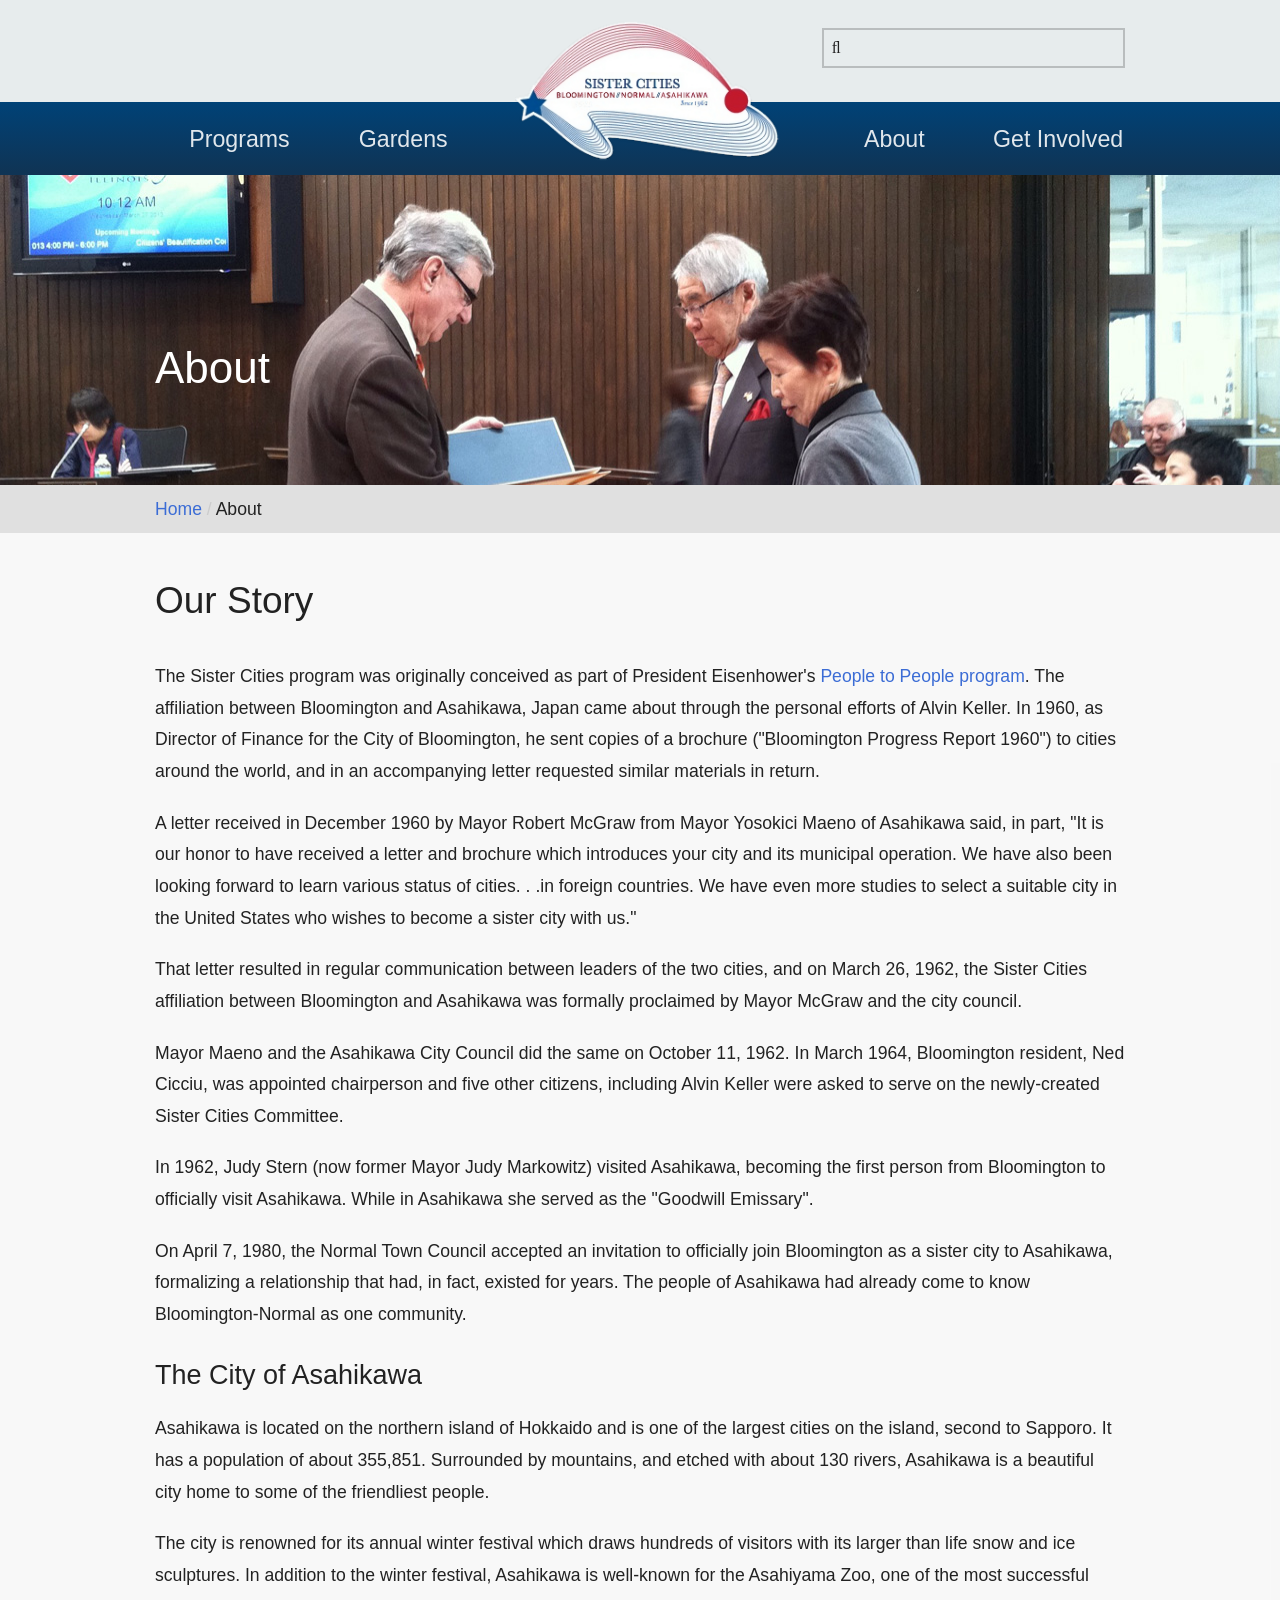
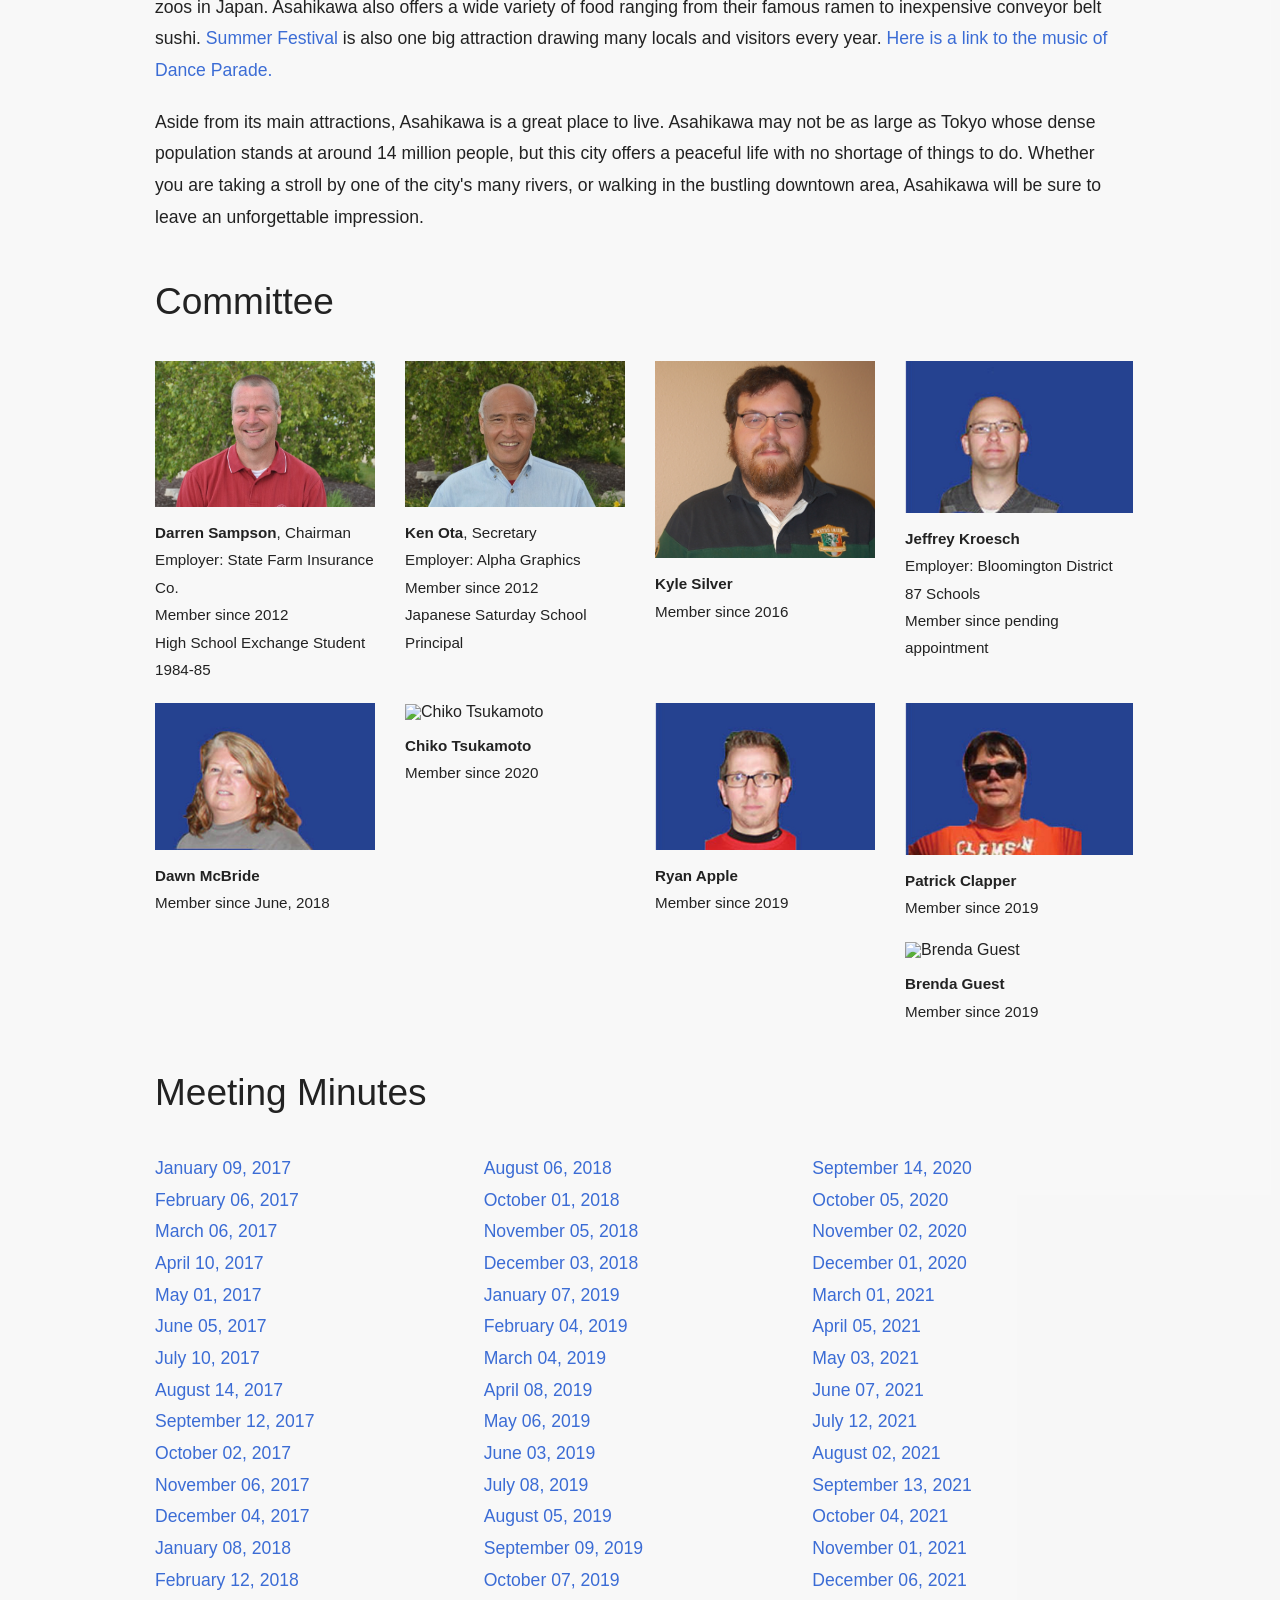
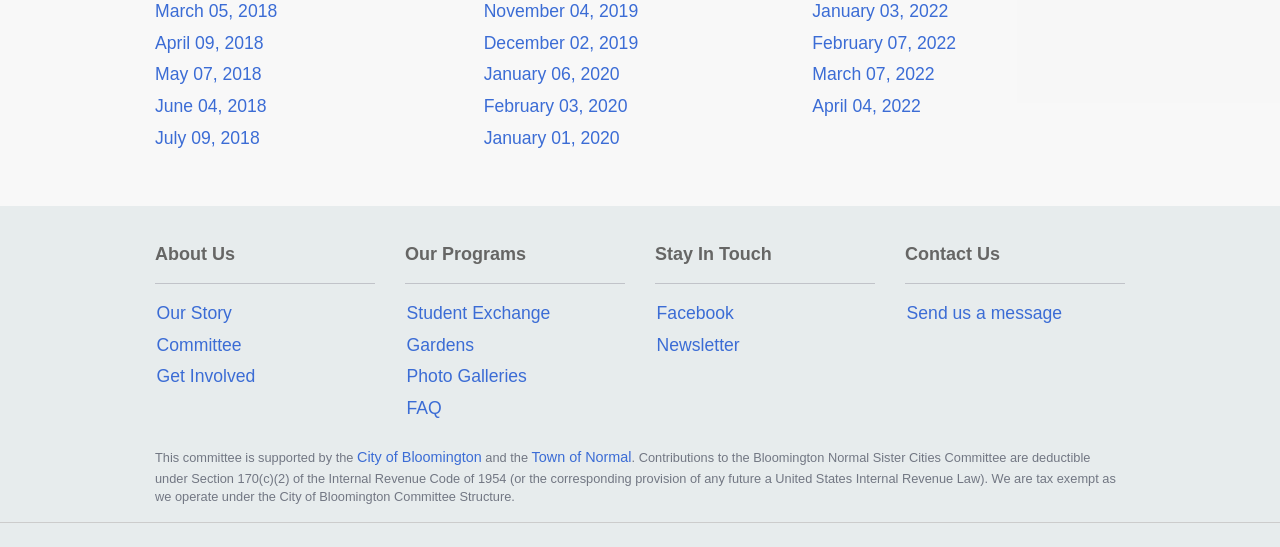
==== about.html @ 03bcf0a1 "Add files via upload" ====
<!doctype html>
<html class="no-js" lang="en">
  <head>
    <title>About | Bloomington-Normal Sister Cities</title>
    <meta charset="utf-8" />
    <meta name="viewport" content="width=device-width, initial-scale=1.0" />
    <link rel="stylesheet" href="foundation.css" />
    <script src="js/vendor/modernizr.js"></script>
    <link href="netdna.bootstrapcdn.com/font-awesome/4.1.0/css/font-awesome.min.css" rel="stylesheet">
    <link href="overrides.css" rel="stylesheet">
    <link href="lightbox.css" rel="stylesheet" />


    <link rel="shortcut icon" type="image/ico" href="/img/favicon.ico"/>

    <!-- HTML5 Shim and Respond.js IE8 support of HTML5 elements and media queries -->
    <!-- WARNING: Respond.js doesn't work if you view the page via file:// -->
    <!--[if lt IE 9]>
      <script src="https://oss.maxcdn.com/libs/html5shiv/3.7.0/html5shiv.js"></script>
      <script src="https://oss.maxcdn.com/libs/respond.js/1.4.2/respond.min.js"></script>
    <![endif]-->
      </head>
  <body>
	<header>
		<section>
			<div class="row">
				<div class="hide-for-small medium-4 columns">
					<p><a href="http://www.facebook.com/bnsistercities" target="_blank"><i class="fa fa-facebook-square"></i></a></p>
				</div>
				<div class="small-12 medium-4 medium-offset-4 columns">
					<form id="form1_search" class="search-large" action="/search" method="get">  
					<input id="form1_q" name="q" type="search" />
					</form>	    	</div>
			</div>
		</section>
		<a href="homepage.html" class="small-logo"><img src="img/logo-ie.png" alt="Bloomington-Normal Sister Cities Logo, links to homepage."></a>
	
			<nav>
			 <a onclick="toggle('nav-collapsed')" class="nav-toggler">Menu</a>
	
			<div class="row" id="nav-collapsed">
			<ul>
						 <li>
						 <div class="small-12 medium-2 columns">	
						<a href="programs.html">Programs</a>
						</div>
						</li>
	
						<li>
							<div class="small-12 medium-2 columns">
							<a href="gardens.html">Gardens</a>
	
							</div>
						</li>
	
				
				<li>
					<div class="hide-for-small medium-4 columns">
					<a href="homepage.html"><img src="img/logo-ie.png"/></a>
					</div>
				</li>
	
				<li>
					<div class="small-12 medium-2 columns">
						<a href="about.html">About</a>
					</div>
				</li>
	
				<li>
					<div class="small-12 medium-2 columns">
						<a href="getinvolved.html">Get Involved</a>
					</div>
				</li>
				</ul>
			</div>
			</nav>
		</header>



<section class="full-width" style="


background: url(img/about-banner.jpg);
	background-size: cover;-webkit-background-size: cover;-moz-background-size: cover;-o-background-size: cover;

">
	<div class="row">
		
		<div class="small-12 columns">
			<h1 style="color: #fff;">About</h1>

		</div>
	</div>
</section><aside class="bread">
	<div class="row">
		<div class="small-12 columns">
			<p><a href="/">Home</a> <span>/</span> About</p>
		</div>
	</div>
</aside>

<div class="row">
<div class="small-12 columns">
<h2>Our Story</h2>
</div>
</div>
<div class="row">
<div class="small-12 columns">
<p>The Sister Cities program was originally conceived as part of President Eisenhower's <a href="https://www.eisenhowerlibrary.gov/research/online-documents/people-people-program">People to People program</a>. The affiliation between Bloomington and Asahikawa, Japan came about through the personal efforts of Alvin Keller. In 1960, as Director of Finance for the City of Bloomington, he sent copies of a brochure ("Bloomington Progress Report 1960") to cities around the world, and in an accompanying letter requested similar materials in return.</p><p>A letter received in December 1960 by Mayor Robert McGraw from Mayor Yosokici Maeno of Asahikawa said, in part, "It is our honor to have received a letter and brochure which introduces your city and its municipal operation. We have also been looking forward to learn various status of cities. . .in foreign countries. We have even more studies to select a suitable city in the United States who wishes to become a sister city with us."</p><p>That letter resulted in regular communication between leaders of the two cities, and on March 26, 1962, the Sister Cities affiliation between Bloomington and Asahikawa was formally proclaimed by Mayor McGraw and the city council.</p><p>Mayor Maeno and the Asahikawa City Council did the same on October 11, 1962. In March 1964, Bloomington resident, Ned Cicciu, was appointed chairperson and five other citizens, including Alvin Keller were asked to serve on the newly-created Sister Cities Committee.</p><p>In 1962, Judy Stern (now former Mayor Judy Markowitz) visited Asahikawa, becoming the first person from Bloomington to officially visit Asahikawa. While in Asahikawa she served as the "Goodwill Emissary".</p><p>On April 7, 1980, the Normal Town Council accepted an invitation to officially join Bloomington as a sister city to Asahikawa, formalizing a relationship that had, in fact, existed for years. The people of Asahikawa had already come to know Bloomington-Normal as one community.</p>	
<h3>The City of Asahikawa</h3>
<p>Asahikawa is located on the northern island of Hokkaido and is one of the largest cities on the island, second to Sapporo. It has a population of about 355,851. Surrounded by mountains, and etched with about 130 rivers, Asahikawa is a beautiful city home to some of the friendliest people.</p><p>The city is renowned for its annual winter festival which draws hundreds of visitors with its larger than life snow and ice sculptures. In addition to the winter festival, Asahikawa is well-known for the Asahiyama Zoo, one of the most successful zoos in Japan. Asahikawa also offers a wide variety of food ranging from their famous ramen to inexpensive conveyor belt sushi. <a href="pdfs/asahikawa-summer-fest.mp4">Summer Festival</a> is also one big attraction drawing many locals and visitors every year. <a href="pdfs/asahikawa-onndo2.wma">Here is a link to the music of Dance Parade.</a></p><p>Aside from its main attractions, Asahikawa is a great place to live. Asahikawa may not be as large as Tokyo whose dense population stands at around 14 million people, but this city offers a peaceful life with no shortage of things to do. Whether you are taking a stroll by one of the city's many rivers, or walking in the bustling downtown area, Asahikawa will be sure to leave an unforgettable impression.</p></div>
</div>

<div class="row">
<div class="small-12 columns">
	<h2 id="committee">Committee</h2>
</div>
</div>
<div class="row">

	
	<div class="small-12 medium-3 columns">
	<img src="img/darrensampson.jpeg" alt="Darren Sampson">
	<p class="buffer"><b>Darren Sampson</b>, Chairman
	<br>Employer: State Farm Insurance Co.
	<br>Member since 2012
	<br>High School Exchange Student 1984-85</p>
	</div>
	
	
	<div class="small-12 medium-3 columns">
	<img src="img/kenota.jpeg" alt="Ken Ota">
	<p class="buffer"><b>Ken Ota</b>, Secretary
	<br>Employer: Alpha Graphics
	<br>Member since 2012
	<br>Japanese Saturday School Principal</p>
	</div>
	
	
	<div class="small-12 medium-3 columns">
	<img src="img/dsc0660-1.jpg" alt="Kyle Silver">
	<p class="buffer"><b>Kyle Silver</b>
	
	<br>Member since 2016
	</p>
	</div>
	
	
		<div class="row">
	
	<div class="small-12 medium-3 columns">
	<img src="img/jeff.jpg" alt="Jeffrey Kroesch">
	<p class="buffer"><b>Jeffrey Kroesch</b>
	<br>Employer: Bloomington District 87 Schools
	<br>Member since pending appointment
	</p>
	</div>
	
		</div>
	
	
	<div class="small-12 medium-3 columns">
	<img src="img/dawn.jpg" alt="Dawn McBride">
	<p class="buffer"><b>Dawn McBride</b>
	
	<br>Member since June, 2018
	</p>
	</div>
	
	
	<div class="small-12 medium-3 columns">
	<img src="" alt="Chiko Tsukamoto">
	<p class="buffer"><b>Chiko Tsukamoto</b>
	
	<br>Member since 2020
	</p>
	</div>
	
	
	<div class="small-12 medium-3 columns">
	<img src="img/david.jpg" alt="Ryan Apple">
	<p class="buffer"><b>Ryan Apple</b>
	
	<br>Member since 2019
	</p>
	</div>
	
	
		<div class="row">
	
	<div class="small-12 medium-3 columns">
	<img src="img/patrick.jpg" alt="Patrick Clapper">
	<p class="buffer"><b>Patrick Clapper</b>
	
	<br>Member since 2019
	</p>
	</div>
	
		</div>
	
	
	<div class="small-12 medium-3 columns end">
	<img src="" alt="Brenda Guest">
	<p class="buffer"><b>Brenda Guest</b>
	
	<br>Member since 2019
	</p>
	</div>
	</div>
 
<div class="row">
<div class="small-12 columns">
	<h2>Meeting Minutes</h2>
</div>
</div>
<div class="row">
	<div class="small-12 columns">
	<ul class="list-none list-columns" style="columns:3; -moz-columns:3; -webkit-columns:3;">
<li><a href="pdfs/minutes-2017-01-09.pdf">January 09, 2017</a></li><li><a href="pdfs/minutes-2017-02-06.pdf">February 06, 2017</a></li><li><a href="pdfs/minutes-2017-03-06.pdf">March 06, 2017</a></li><li><a href="pdfs/minutes-2017-04-10.pdf">April 10, 2017</a></li><li><a href="pdfs/minutes-2017-05-01.pdf">May 01, 2017</a></li><li><a href="pdfs/minutes-2017-06-05.pdf">June 05, 2017</a></li><li><a href="pdfs/minutes-2017-07-10.pdf">July 10, 2017</a></li><li><a href="pdfs/minutes-2017-08-14.pdf">August 14, 2017</a></li><li><a href="pdfs/minutes-2017-09-12.pdf">September 12, 2017</a></li><li><a href="pdfs/minutes-2017-10-02.pdf">October 02, 2017</a></li><li><a href="pdfs/minutes-2017-11-06.pdf">November 06, 2017</a></li><li><a href="pdfs/minutes-2017-12-04.pdf">December 04, 2017</a></li><li><a href="pdfs/minutes-2018-01-08.pdf">January 08, 2018</a></li><li><a href="pdfs/minutes-2018-02-12.pdf">February 12, 2018</a></li><li><a href="pdfs/minutes-2018-03-05.pdf">March 05, 2018</a></li><li><a href="pdfs/minutes-2018-04-09-1.pdf">April 09, 2018</a></li><li><a href="pdfs/minutes-2018-05-07.pdf">May 07, 2018</a></li><li><a href="pdfs/minutes-2018-06-04.pdf">June 04, 2018</a></li><li><a href="pdfs/minutes-2018-07-09.pdf">July 09, 2018</a></li><li><a href="pdfs/minutes-2018-08-06.pdf">August 06, 2018</a></li><li><a href="">October 01, 2018</a></li><li><a href=""></a></li><li><a href="">November 05, 2018</a></li><li><a href="pdfs/minutes-2018-12-03.pdf">December 03, 2018</a></li><li><a href="pdfs/minutes-2019-01-07.pdf">January 07, 2019</a></li><li><a href="pdfs/minutes-2019-02-04.pdf">February 04, 2019</a></li><li><a href="pdfs/minutes-2019-03-04.pdf">March 04, 2019</a></li><li><a href="pdfs/minutes-2019-04-08.pdf">April 08, 2019</a></li><li><a href="pdfs/minutes-2019-05-06.pdf">May 06, 2019</a></li><li><a href="pdfs/minutes-2019-06-03.pdf">June 03, 2019</a></li><li><a href="pdfs/minutes-2019-07-08.pdf">July 08, 2019</a></li><li><a href="pdfs/minutes-2019-08-05.pdf">August 05, 2019</a></li><li><a href="pdfs/minutes-2019-09-09.pdf">September 09, 2019</a></li><li><a href="pdfs/minutes-2019-10-07.pdf">October 07, 2019</a></li><li><a href="pdfs/minutes-2019-11-04.pdf">November 04, 2019</a></li><li><a href="pdfs/minutes-2019-12-02.pdf">December 02, 2019</a></li><li><a href="pdfs/minutes-2020-01-06.pdf">January 06, 2020</a></li><li><a href="pdfs/minutes-2020-02-03.pdf">February 03, 2020</a></li><li><a href="pdfs/2020-meeting-schedules-2.pdf">January 01, 2020</a></li><li><a href=""></a></li><li><a href="pdfs/minutes-2020-09-14.pdf">September 14, 2020</a></li><li><a href="pdfs/minutes-2020-10-05.pdf">October 05, 2020</a></li><li><a href="pdfs/minutes-2020-11-02.pdf">November 02, 2020</a></li><li><a href="pdfs/minutes-2021-02-01.pdf">December 01, 2020</a></li><li><a href="pdfs/minutes-2021-03-01.pdf">March 01, 2021</a></li><li><a href="pdfs/minutes-2021-04-05.pdf">April 05, 2021</a></li><li><a href="pdfs/minutes-2021-05-03.pdf">May 03, 2021</a></li><li><a href="pdfs/minutes-2021-06-07.pdf">June 07, 2021</a></li><li><a href="pdfs/minutes-2021-07-12.pdf">July 12, 2021</a></li><li><a href="pdfs/minutes-2021-08-02.pdf">August 02, 2021</a></li><li><a href="pdfs/minutes-2021-09-13.pdf">September 13, 2021</a></li><li><a href="pdfs/minutes-2021-10-04.pdf">October 04, 2021</a></li><li><a href="pdfs/minutes-2021-11-01.pdf">November 01, 2021</a></li><li><a href="pdfs/sister-city-december-2021-meeting-notes-1.docx">December 06, 2021</a></li><li><a href="pdfs/sister-city-january-2022-meeting-notes.docx">January 03, 2022</a></li><li><a href=""></a></li><li><a href="pdfs/february-2022-meeting-notes-1.pdf">February 07, 2022</a></li><li><a href="pdfs/march-2022-meeting-notes.pdf">March 07, 2022</a></li><li><a href="pdfs/april-2022-meeting-notes.pdf">April 04, 2022</a></li></ul>
	</div>
	</div>


 
	<footer>

		<div class="row search-small">
		  <div class="small-12 columns">
			<form id="form2_search" class="search-large" action="/search" method="get">  
					<input id="form2_q" name="q" type="search" />
					</form>      </div>
		</div>
		<div class="row">
			  <div class="medium-3 small-6 columns">
				<h5>About Us</h5>
				<ul>
				  <li><a href="about.html">Our Story</a></li>
				  <li><a href="about.html#committee">Committee</a></li>
				  <li><a href="getinvolved.html">Get Involved</a></li>
				</ul> 
			  </div>
	
			   <div class="medium-3 small-6 columns">
					  <h5>Our Programs</h5>
					  <ul>
				  <li><a href="programs.html">Student Exchange</a></li>
				  <li><a href="gardens.html">Gardens</a></li>
				  <li><a href="galleries.html">Photo Galleries</a></li>
				  <li><a href="faq.html">FAQ</a></li>
				</ul>
				  </div>
	
				  <div class="medium-3 small-6 columns">
			   
	
				  <h5>Stay in touch</h5>
				  <ul>
					  <li><a href="http://facebook.com/bnsistercities" target="_blank">Facebook</a></li>
					  <li><a href="newsletter.pdf">Newsletter</a></li>
				  </ul>
					  </div>
			  <div class="medium-3 small-6 columns">
				  <h5>Contact Us</h5>
				  <ul>
					  <li><a href="contact.html">Send us a message</a></li>
					  
				  </ul>
			  </div>
			  
		  </div>
		  <div class="row">
	<div class="small-12  columns">
	   <small>This committee is supported by the <a href="http://www.cityblm.org/">City of Bloomington</a> and the <a href="https://www.normal.org/">Town of Normal</a>. </small>
	   <small>Contributions to the Bloomington Normal Sister Cities Committee are deductible under Section
	170(c)(2) of the Internal Revenue Code of 1954 (or the corresponding provision of any future a United States Internal Revenue Law). We are tax exempt as we operate under the City of Bloomington Committee Structure.</small>
	</div>
	</div>
	
	  
	<section>    		
		<div class="row">
		
		</div>
		</section>
	  
	</footer>

 
   <script src="/js/vendor/jquery-1.11.0.min.js"></script>
  <script src="/js/vendor/lightbox.js"></script>
<script type="text/javascript">
    function toggle(id) {
       var e = document.getElementById(id);
       if(e.style.display == 'block')
          e.style.display = 'none';
       else
          e.style.display = 'block';
    }

</script>
    <script type="text/javascript">
      $(function() {
  $('a[href*=#]:not([href=#])').click(function() {
    if (location.pathname.replace(/^\//,'') == this.pathname.replace(/^\//,'') && location.hostname == this.hostname) {
      var target = $(this.hash);
      target = target.length ? target : $('[name=' + this.hash.slice(1) +']');
      if (target.length) {
        $('html,body').animate({
          scrollTop: target.offset().top
        }, 1000);
        return false;
      }
    }
  });
});
    </script>

    <script>
      $(document).foundation();
    </script>

     </body>
</html>
---- overrides.css ----
/* Fonts */
@font-face {
    font-family: 'Bree Serif';
    font-style: normal;
    font-weight: 400;
    src: local('Bree Serif'), local('BreeSerif-Regular'), url(https://themes.googleusercontent.com/static/fonts/breeserif/v3/LQ7WLTaITDg4OSRuOZCps73hpw3pgy2gAi-Ip7WPMi0.woff) format('woff');
  }
  @font-face {
    font-family: 'Source Sans Pro';
    font-style: normal;
    font-weight: 300;
    src: local('Source Sans Pro Light'), local('SourceSansPro-Light'), url(https://themes.googleusercontent.com/static/fonts/sourcesanspro/v7/toadOcfmlt9b38dHJxOBGMVNtom4QlEDNJaqqqzqdSs.woff) format('woff');
  }
  @font-face {
    font-family: 'Source Sans Pro';
    font-style: normal;
    font-weight: 400;
    src: local('Source Sans Pro'), local('SourceSansPro-Regular'), url(https://themes.googleusercontent.com/static/fonts/sourcesanspro/v7/ODelI1aHBYDBqgeIAH2zlNHq-FFgoDNV3GTKpHwuvtI.woff) format('woff');
  }
  @font-face {
    font-family: 'Source Sans Pro';
    font-style: normal;
    font-weight: 600;
    src: local('Source Sans Pro Semibold'), local('SourceSansPro-Semibold'), url(https://themes.googleusercontent.com/static/fonts/sourcesanspro/v7/toadOcfmlt9b38dHJxOBGCmgpmuQqK2I-L2S9cF65Ek.woff) format('woff');
  }
  @font-face {
    font-family: 'Source Sans Pro';
    font-style: normal;
    font-weight: 700;
    src: local('Source Sans Pro Bold'), local('SourceSansPro-Bold'), url(https://themes.googleusercontent.com/static/fonts/sourcesanspro/v7/toadOcfmlt9b38dHJxOBGIqjGYJUyOXcBwUQbRaNH6c.woff) format('woff');
  }
  @font-face {
    font-family: 'Source Sans Pro';
    font-style: italic;
    font-weight: 300;
    src: local('Source Sans Pro Light Italic'), local('SourceSansPro-LightIt'), url(https://themes.googleusercontent.com/static/fonts/sourcesanspro/v7/fpTVHK8qsXbIeTHTrnQH6H7XMO6S-yJpg1torQFmnv33rGVtsTkPsbDajuO5ueQw.woff) format('woff');
  }
  /* Globals */
  html, body {
      background: rgb(240, 240, 240);
      background: rgba(240, 240, 240, 0.29);
  }
  h1, h2, h3, h4, h5, h6, p, a, li, small {
      font-family: 'Source Sans Pro', sans-serif;
      line-height: 1.8;
  }
  h1, h2, h3, h4, h5, h6 {
      margin-bottom: .88rem;
  }
  p, a, li, small {
      font-weight: 300;
      font-size: 1.1rem;
  }
  a {
      color: #3B6CD5;
      text-decoration: none;
      transition: all 0.1s linear;
  }
  a:hover {
      color: #325dba;
      border-bottom:1px solid #C1C3C9;
  }
  .text-reset {
      font-size: inherit;
  }
  .button {
      background-color: rgba(201, 8, 8, 0.68);
      border-radius: 20px;
      background-image: url(/img/btn-lines.png);
      transition: all 0.2s ease-in-out;
      text-transform: capitalize;
  }
  .button:hover {
      background: rgb(201, 8, 8);
      background: rgba(201, 8, 8, 0.88);
  }
  nav ul, .sections-page, footer li, .list-none {
      list-style-type: none;
  }
  .list-none {
      margin-left: 0;
  }
  /* Header & Navigation */
  header, footer {
      background: #e7eced;
  }
  header section:nth-child(1) {
      margin: 0 auto;
  }
  header section:nth-child(1) > .row:nth-child(1) {
      padding-top:1.5rem;
  }
  
  header section:nth-child(1) .medium-4 p a i {
      font-size: 2rem;
      padding-top: .75rem;
      color: rgb(192, 191, 191);
      transition:0.2s all ease-in-out;
  }
  header section:nth-child(1) p a:hover, .button:hover, .homepage-box, footer h5:nth-child(5) {
      border-bottom: none;
  }
  header section:nth-child(1) .medium-4 p a:hover i{
      color:#3b5998;
      font-weight: 300;
  }
  header section:nth-child(1) p i:nth-child(-1n+3) {
      margin-left:1.5rem;
  }
  /* Search form */
  form.search-large {
      margin: -.75rem 0 1rem;
  }
  form.search-large:before {
      font-family: 'FontAwesome';
      content: '\f002';
      top: 28px;
      position: relative;
      right: -10px;
  }
  /*header form input, form.search-large input, form.search-large input:focus {
      border: 1px solid #ccc !important;
  }*/
  form.search-large input {
      box-shadow: none;
      text-indent: 30px;
      width: 100%;
      display: block;
      height: 2.5rem;
      background-color: transparent !important;
      transition: all 0.2s ease-in-out !important;
      border: 2px solid rgba(0,0,0,0.2);
  }
  form.search-large input:focus {
      outline: 0;
      border: 2px solid rgba(0, 0, 0, 0.35);
      background-color: #fff !important;
  }
  .prefix-margin {
      margin-top: 0.75rem;
  }
  /* Header */
  nav {
      background-color: #004277;
      background-image: -webkit-gradient(linear, 0% 0%, 0% 100%, from(#004277), to(#0f3455));
      background-image: -webkit-linear-gradient(top, #004277, #0f3455); 
      background-image: -moz-linear-gradient(top, #004277, #0f3455);
      background-image: -ms-linear-gradient(top, #004277, #0f3455);
      background-image: -o-linear-gradient(top, #004277, #0f3455);
      text-align: center;
      padding: 1.5rem 0 .9rem 0;
      border-bottom: .19rem solid #0f3455;
  }
  nav ul {
      display: block;
  }
  nav a {
      color: rgb(255, 255, 255);
      color: rgba(255, 255, 255, 0.88);
      font: 1.45rem 'Source Sans Pro', sans-serif;
      text-decoration: none;
  }
  nav a:hover {
      color:#f8f8f8;
      text-shadow: 2px 2px 2px #0f3455;
      border:none;
  }
  nav a img:first-child {
      margin-top: -40.5%;
      width: 100%;
      margin-bottom: -8%;
  }
  .small-logo {
      display: none;
  }
  a.nav-toggler {
      display: none;
  }
  .search-small {
      display: none;
  }
  .gallery-image {
      border: 5px solid #eee;
      border-radius: 2px;
      box-shadow: 1px 1px 1px rgba(0,0,0,.2);
  }
  @media all and (max-width: 923px) {
      nav a {
          font-size: 1.25rem;
      }
      .search-small {
          display: none;
      }
      .small-logo {
          display: none;
      }
      a.nav-toggler {
          display: none;
      }
  }
  @media all and (max-width: 821px) {
      nav a {
          font-size: 1.1rem;
      }
      .search-small {
          display: none;
      }
      .small-logo {
          display: none;
      }
      a.nav-toggler {
          display: none;
      }
  }
  @media all and (max-width: 640px) {
      .small-logo {
          display: none;
      }
      .small-logo img {
          width: 50%;
          margin: -3rem 0 -7rem 25%;
          
      }
      a.nav-toggler {
          display: block;
      }
      #nav-collapsed {
          display: none;
          margin-top: 1rem;
  padding-top: 2rem;
  padding-bottom: 1rem;
  margin-bottom: -1rem;
  background: rgba(16, 19, 32, 0.478431);
  }
          
      nav {
          margin-top: 0;
  
      }
      .search-small {
          display: block;
      }
      body {
          padding-top: 0;
      }
      nav a img:first-child {
          margin-top:-50%;
          width: 80%;
      }
      nav a {
          font-size:1.25rem;
      }
      .padded-border {
          padding-left: 0;
          border-left: 0;
      }
      .sections-page {
          display: none;
      }
      header section:nth-child(1) > .row:nth-child(1) {
      display: none;
      }
  
  }
  @media all and (max-width: 447px) {
      nav a {
          font-size:1.1rem;
      }
      .nav-toggler {
          color:#fff;float:right;margin-right: 1rem;margin-top: -1rem;
          display: block;
      }
      #nav-collapsed {
          display: none;
          margin-top: 1rem;
  padding-top: 2rem;
  padding-bottom: 1rem;
  margin-bottom: -1rem;
  background: rgba(16, 19, 32, 0.478431);
  }
      .search-small {
          display: block;
  
      }
      .small-logo {
          display: block;
      }
      .small-logo img {
          width: 50%;
          margin: -3rem 0 -7rem 25%;
          
      }
  }
  .margin {
      margin-top: 2rem;
  }
  .padded-border {
      border-left: 1px solid #eee;
      padding-left: 3rem;
  }
  .sections-page {
      margin-left: 0;
      margin-top: 5.5rem;
  }
  .sections-page li {
      border-bottom: 1px solid rgba(212, 212, 202, 0.66);
      line-height: 3rem;
      height: 3rem;
  }
  .sections-page li:nth-child(2), 
  .sections-page li:nth-child(3), 
  .sections-page li:nth-child(4), 
  .sections-page li:nth-child(6), 
  .sections-page li:nth-child(7), 
  .sections-page li:last-child   {
      margin-left: 1rem;
  }
  
  .sections-page li:hover:after, a.after-arrow:after {
      font-family: 'FontAwesome';
      padding-left: .5rem;
  }
  .sections-page li:hover:after {
      content: "\f105";
  }
  a.after-arrow:after {
      content: "\f0da";
  }
  a.after-arrow:after {
      color: #004277;
  }
  .full-width div.container {
      padding: 1rem;
      height: 36rem;
      background-color: rgba(255, 255, 255, 0.2);
  
  }
  .full-width {
      height: auto;
  }
  .full-width h1 {
      padding-top: 150px;
      padding-bottom: 4rem;
  }
  
  .full-width p {
      color: #e7eced;
  }
  
  .cta h1, .cta p {
      text-shadow: 1px 4px 4px rgba(0, 0, 0, 0.59);
      padding-bottom: 1.5rem;
      color: #fff !important;
      font-weight: 600;
  }
  .cta p {
      font-size: 1.75rem;
      text-shadow: none !important;
      margin-top: -1.75rem;
      font-weight: 500 !important;
  }
  .full-width a:not(.button) {
      border-bottom: 1px solid #e7eced;
  }
  .full-width a:not(.button):hover {
      color: #fff;
  }
  aside.bread {
      background: #E0E0E0;
      height: 3rem;
  }
  aside.bread p {
      line-height: 3rem;
  }
  aside.bread p em {
      font-style: normal;
  }
  aside.bread p span, #about p, #about h3 {
      color: #ccc;
  }
  .callout-homepage {
      background: rgb(246,246,246);
      margin-top: -3rem;
      border-width: 1px 1px 0 1px;
      border-color: #E6E0E0;
      border-style: solid;
      box-shadow: 1px -3px 2px 0px rgba(228, 215, 215, 0);
      margin-bottom: -0.5rem;
  }
  .callout-homepage h2 {
      margin-bottom: .5rem;
  }
  .callout-homepage-entry {
      padding: 0 4rem 1rem 4rem;
      text-align: justify;
      border-color: #E6E0E0;
      border-style: solid;
      border-width: 0 1px 1px 1px;
      box-shadow:-1px 1px 1px 0 rgba(202, 197, 197, 0.16);
  }
  .homepage-box, .homepage-box-sub {
      border: 1px solid #E6E0E0;
  }
  .homepage-box {
      height: 12rem;
  }
  .homepage-box-sub {
      height: 4rem;
  }
  .homepage-box-sub p {
      line-height: 4rem;
  }
  .homepage-box:hover   {
      background: #c02020;
  }
  .homepage-box:hover i, .homepage-box:hover a {
      color: #fff;
  }
  .homepage-box i {
      font-size:6rem;line-height:12rem;
  }
  /* Photos */
  .photo-borders {
      border: 12px solid #fff;
      box-shadow: 1px 2px 5px #D3C8C8;
      margin-bottom: 1.5rem;
  }
  figcaption.pullquote, aside.bread p em {
      color: #666;
  }
  figcaption i {
      padding: .5rem;
  }
  .bottom-border {
      border-bottom: 1px solid #C1C3C9;
      padding-bottom: .75rem;
  }
  /* FAQ */
  
  .faq-question {
      font-weight: 600;
  }
  .question-group p {
      margin-bottom: 0.5rem;
  }
  .answer {
      display: none;
      visibility: visible;
  }
  /* Contact Form */
  #form2_contact-us label {
      color: #888;
      cursor: pointer;
      display: inline-block;
      text-align: left;
      font-size: 1.1rem;
      letter-spacing: 1px;
      font-weight: 300;
  
      margin: 0.75rem 0;
  }
  #form2_contact-us input[type="text"], #form2_contact-us textarea {
      border-radius: 3px;
      font-size: 1.125rem;
      border: transparent;
      display: block;
      width: 100%;
      margin-top: .5rem;
      box-shadow: none;
      background: #eee;
      text-indent: 14px;
  }
  #form2_contact-us input[type="text"] {
      height: 3rem;
  }
  #form2_contact-us textarea {
      height: 9rem;
      margin-bottom: 2rem;
      padding-top: 0.75rem;
  }
  /* Page Headers */
  .subDirectory {
      margin-top: -5rem;
  }
  
  .subDesc {
      margin-top: 1.5rem;
      font-size: 1.35rem;
  }
  
   #about {
       background: rgb(0, 0, 0);
      background: rgba(0, 0, 0, 0.62);
      margin: 6rem 0 3rem 0;
      
  }
  #about h3, #about p {
      margin-top:1rem;
  }
  
  aside.related {
      background-color: rgb(0, 0, 0);
      background-color:rgba(0, 0, 0, 0.04);
      padding: .75rem;
  
  }
  aside.related .medium-4, footer section, #form2_contact-us input[type="text"], #form2_contact-us textarea  { 
      border-top: 1px solid #ccc;
  }
  
  h2 {
      padding: .75rem 0 .75rem 0;
  }
  p.buffer {
      margin-top:.75rem;
      font-size: 0.95rem;
  }
  
  /* Footer */
  footer {
      margin-top: 2rem;
  }
  
  footer small a {
      font-size: .9rem;
  }
  footer section {
      margin-top: 1rem;
      padding: 0.5rem 0 1rem 0;
  }
  
  footer h5 {
      color:#666665;
      text-transform: capitalize;
      border-bottom: 1px solid #C1C3C9;
      padding-bottom: .75rem;
      margin-top: 2rem;
      font-weight: 600;
  }
  
  footer h5:nth-child(5) {
      padding-bottom: 0;
      margin-top: 0;
  }
  footer li {
      color: #666665;
      margin-left: -1rem;
  }
  
  footer i {
      color: rgb(192, 191, 191);
  }
  
  footer .medium-3:nth-child(3) i:nth-child(-n+3) {
      font-size: 150%;
      margin-right: 1rem;
  }
  footer .medium-3:nth-child(3) i:nth-child(-n+3), footer form {
      padding-top:.5rem;
  }
  p.address {
      font-size: 100%;
  }
  footer small {
      font-size: 80%;
      line-height: 1.4;
      color: #727783;
  }
  .reports-masthead {
      background: #333;
      padding: .5rem .25rem;
  }
  .reports-masthead h4 {
      color: #fff;
  }
  .reports-row {
      border: 1px solid #ccc;
      border-top: none;
  }
  .reports-row p {
      padding: 1rem 0 0 0;
  }
  
  .report-img {
      width: 30%;
  }
  /* Buttons */
  a.small {
      border-style: solid;
      border-color: #660515;
      border-radius: 5px;
      border-width: 1px 1px 3px !important;
      text-shadow: 1px 1px rgb(129, 21, 21);
      background: #9B1228;
  }
  a.small i {
      transition: all 0.4s linear;
  } 
  a.small:hover {
      background-color:#9B1239;
  } 
  @media screen and (max-width: 550px) {
      .full-width .container {
          height: auto;
      }
      .full-width h1 {
          padding: 2rem 0 1rem 0;
      }
      .callout-homepage-entry {
          padding: 0 1.5rem;
      }
  }
  @media print {
      * {
          color: #000;
          line-height: 1.5;
          font-size: 12px;
          border: 0;
      }
      header, footer, .full-width, .bread, .margin, .sections-page {
          display: none;
      }
  }
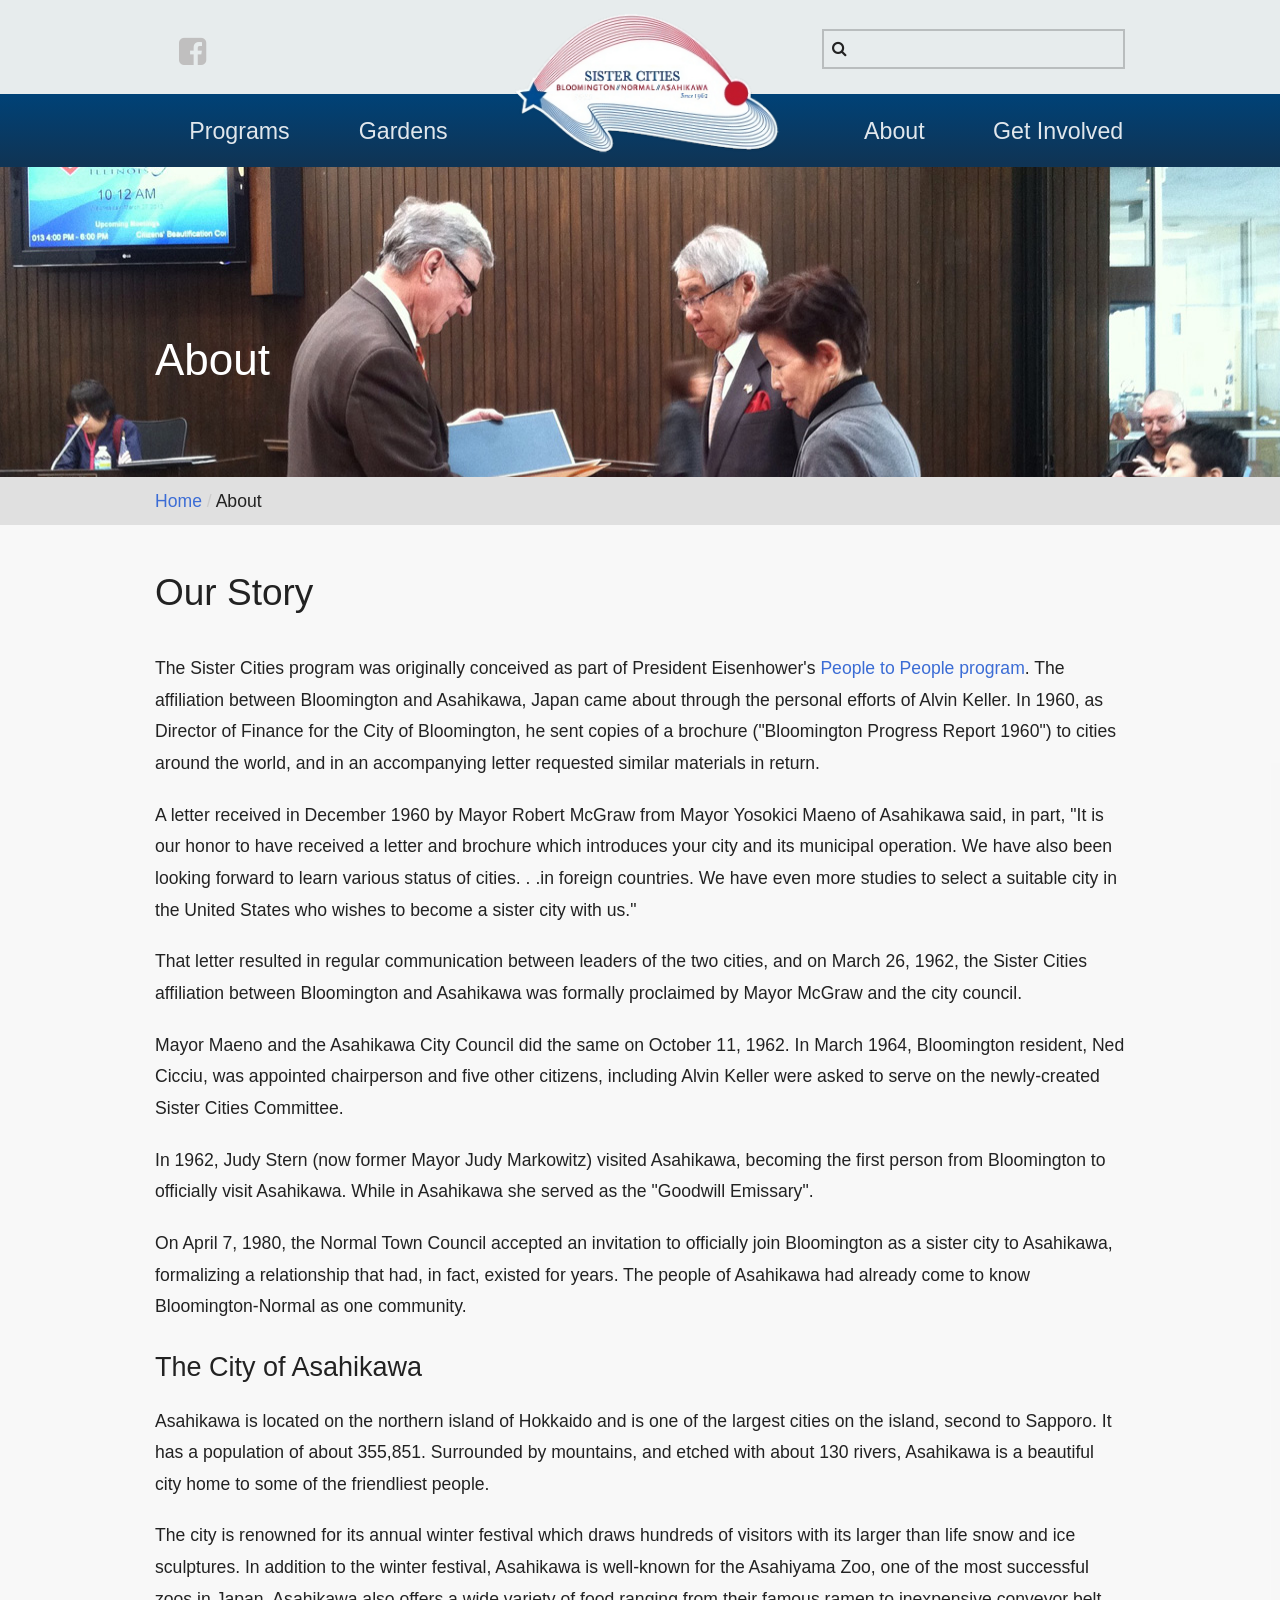
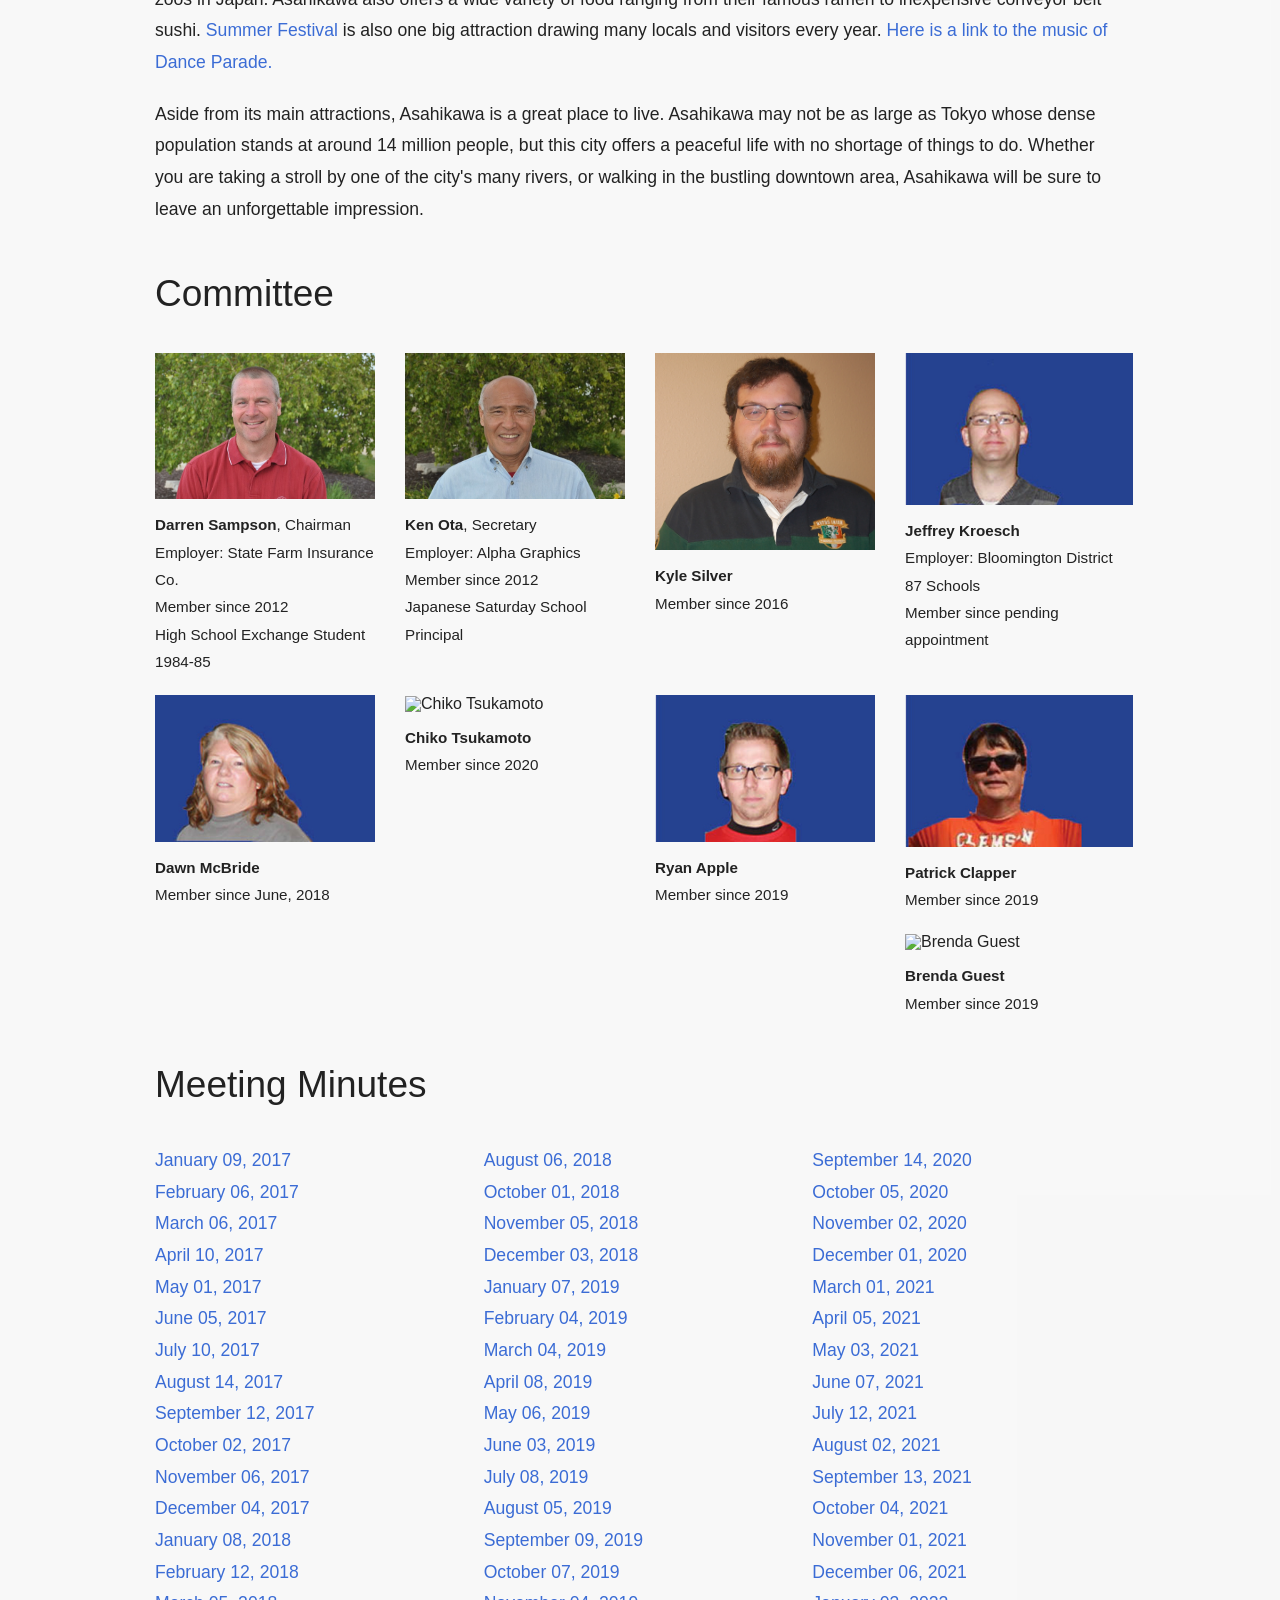
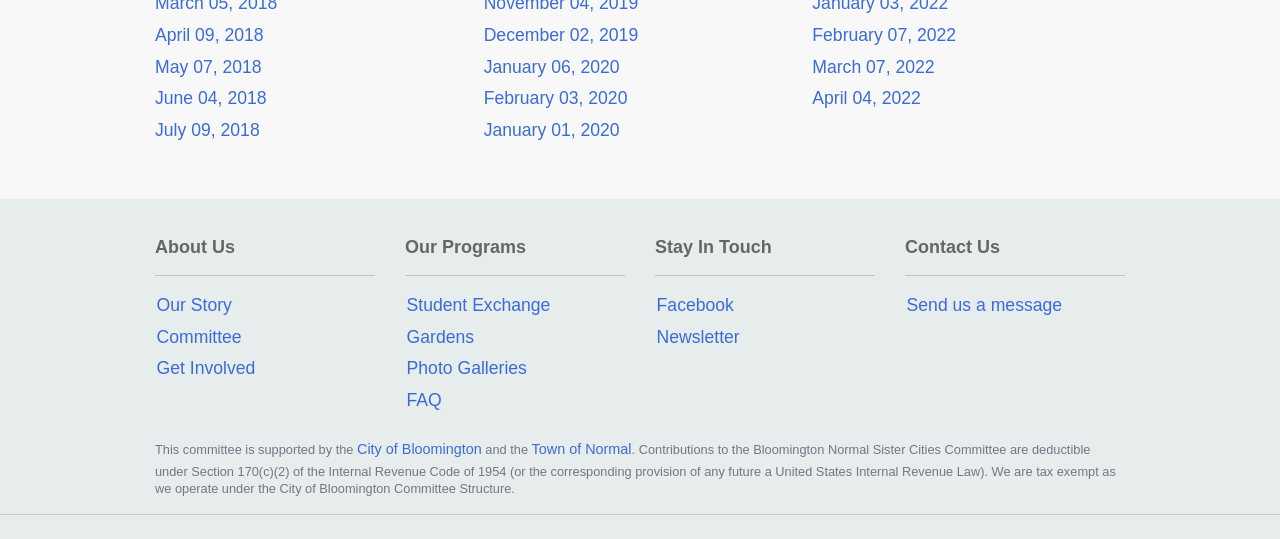
==== commit 654e5504: "Add files via upload" ====
--- a/about.html
+++ b/about.html
@@ -8,6 +8,7 @@
     <link rel="stylesheet" href="foundation.css" />
     <script src="js/vendor/modernizr.js"></script>
     <link href="netdna.bootstrapcdn.com/font-awesome/4.1.0/css/font-awesome.min.css" rel="stylesheet">
+	<link rel="stylesheet" href="https://maxcdn.bootstrapcdn.com/font-awesome/4.7.0/css/font-awesome.min.css">
     <link href="overrides.css" rel="stylesheet">
     <link href="lightbox.css" rel="stylesheet" />
 
@@ -110,7 +111,7 @@
 <div class="small-12 columns">
 <p>The Sister Cities program was originally conceived as part of President Eisenhower's <a href="https://www.eisenhowerlibrary.gov/research/online-documents/people-people-program">People to People program</a>. The affiliation between Bloomington and Asahikawa, Japan came about through the personal efforts of Alvin Keller. In 1960, as Director of Finance for the City of Bloomington, he sent copies of a brochure ("Bloomington Progress Report 1960") to cities around the world, and in an accompanying letter requested similar materials in return.</p><p>A letter received in December 1960 by Mayor Robert McGraw from Mayor Yosokici Maeno of Asahikawa said, in part, "It is our honor to have received a letter and brochure which introduces your city and its municipal operation. We have also been looking forward to learn various status of cities. . .in foreign countries. We have even more studies to select a suitable city in the United States who wishes to become a sister city with us."</p><p>That letter resulted in regular communication between leaders of the two cities, and on March 26, 1962, the Sister Cities affiliation between Bloomington and Asahikawa was formally proclaimed by Mayor McGraw and the city council.</p><p>Mayor Maeno and the Asahikawa City Council did the same on October 11, 1962. In March 1964, Bloomington resident, Ned Cicciu, was appointed chairperson and five other citizens, including Alvin Keller were asked to serve on the newly-created Sister Cities Committee.</p><p>In 1962, Judy Stern (now former Mayor Judy Markowitz) visited Asahikawa, becoming the first person from Bloomington to officially visit Asahikawa. While in Asahikawa she served as the "Goodwill Emissary".</p><p>On April 7, 1980, the Normal Town Council accepted an invitation to officially join Bloomington as a sister city to Asahikawa, formalizing a relationship that had, in fact, existed for years. The people of Asahikawa had already come to know Bloomington-Normal as one community.</p>	
 <h3>The City of Asahikawa</h3>
-<p>Asahikawa is located on the northern island of Hokkaido and is one of the largest cities on the island, second to Sapporo. It has a population of about 355,851. Surrounded by mountains, and etched with about 130 rivers, Asahikawa is a beautiful city home to some of the friendliest people.</p><p>The city is renowned for its annual winter festival which draws hundreds of visitors with its larger than life snow and ice sculptures. In addition to the winter festival, Asahikawa is well-known for the Asahiyama Zoo, one of the most successful zoos in Japan. Asahikawa also offers a wide variety of food ranging from their famous ramen to inexpensive conveyor belt sushi. <a href="pdfs/asahikawa-summer-fest.mp4">Summer Festival</a> is also one big attraction drawing many locals and visitors every year. <a href="pdfs/asahikawa-onndo2.wma">Here is a link to the music of Dance Parade.</a></p><p>Aside from its main attractions, Asahikawa is a great place to live. Asahikawa may not be as large as Tokyo whose dense population stands at around 14 million people, but this city offers a peaceful life with no shortage of things to do. Whether you are taking a stroll by one of the city's many rivers, or walking in the bustling downtown area, Asahikawa will be sure to leave an unforgettable impression.</p></div>
+<p>Asahikawa is located on the northern island of Hokkaido and is one of the largest cities on the island, second to Sapporo. It has a population of about 355,851. Surrounded by mountains, and etched with about 130 rivers, Asahikawa is a beautiful city home to some of the friendliest people.</p><p>The city is renowned for its annual winter festival which draws hundreds of visitors with its larger than life snow and ice sculptures. In addition to the winter festival, Asahikawa is well-known for the Asahiyama Zoo, one of the most successful zoos in Japan. Asahikawa also offers a wide variety of food ranging from their famous ramen to inexpensive conveyor belt sushi. <a href="summerfest.mp4">Summer Festival</a> is also one big attraction drawing many locals and visitors every year. <a href="onndo.wma">Here is a link to the music of Dance Parade.</a></p><p>Aside from its main attractions, Asahikawa is a great place to live. Asahikawa may not be as large as Tokyo whose dense population stands at around 14 million people, but this city offers a peaceful life with no shortage of things to do. Whether you are taking a stroll by one of the city's many rivers, or walking in the bustling downtown area, Asahikawa will be sure to leave an unforgettable impression.</p></div>
 </div>
 
 <div class="row">
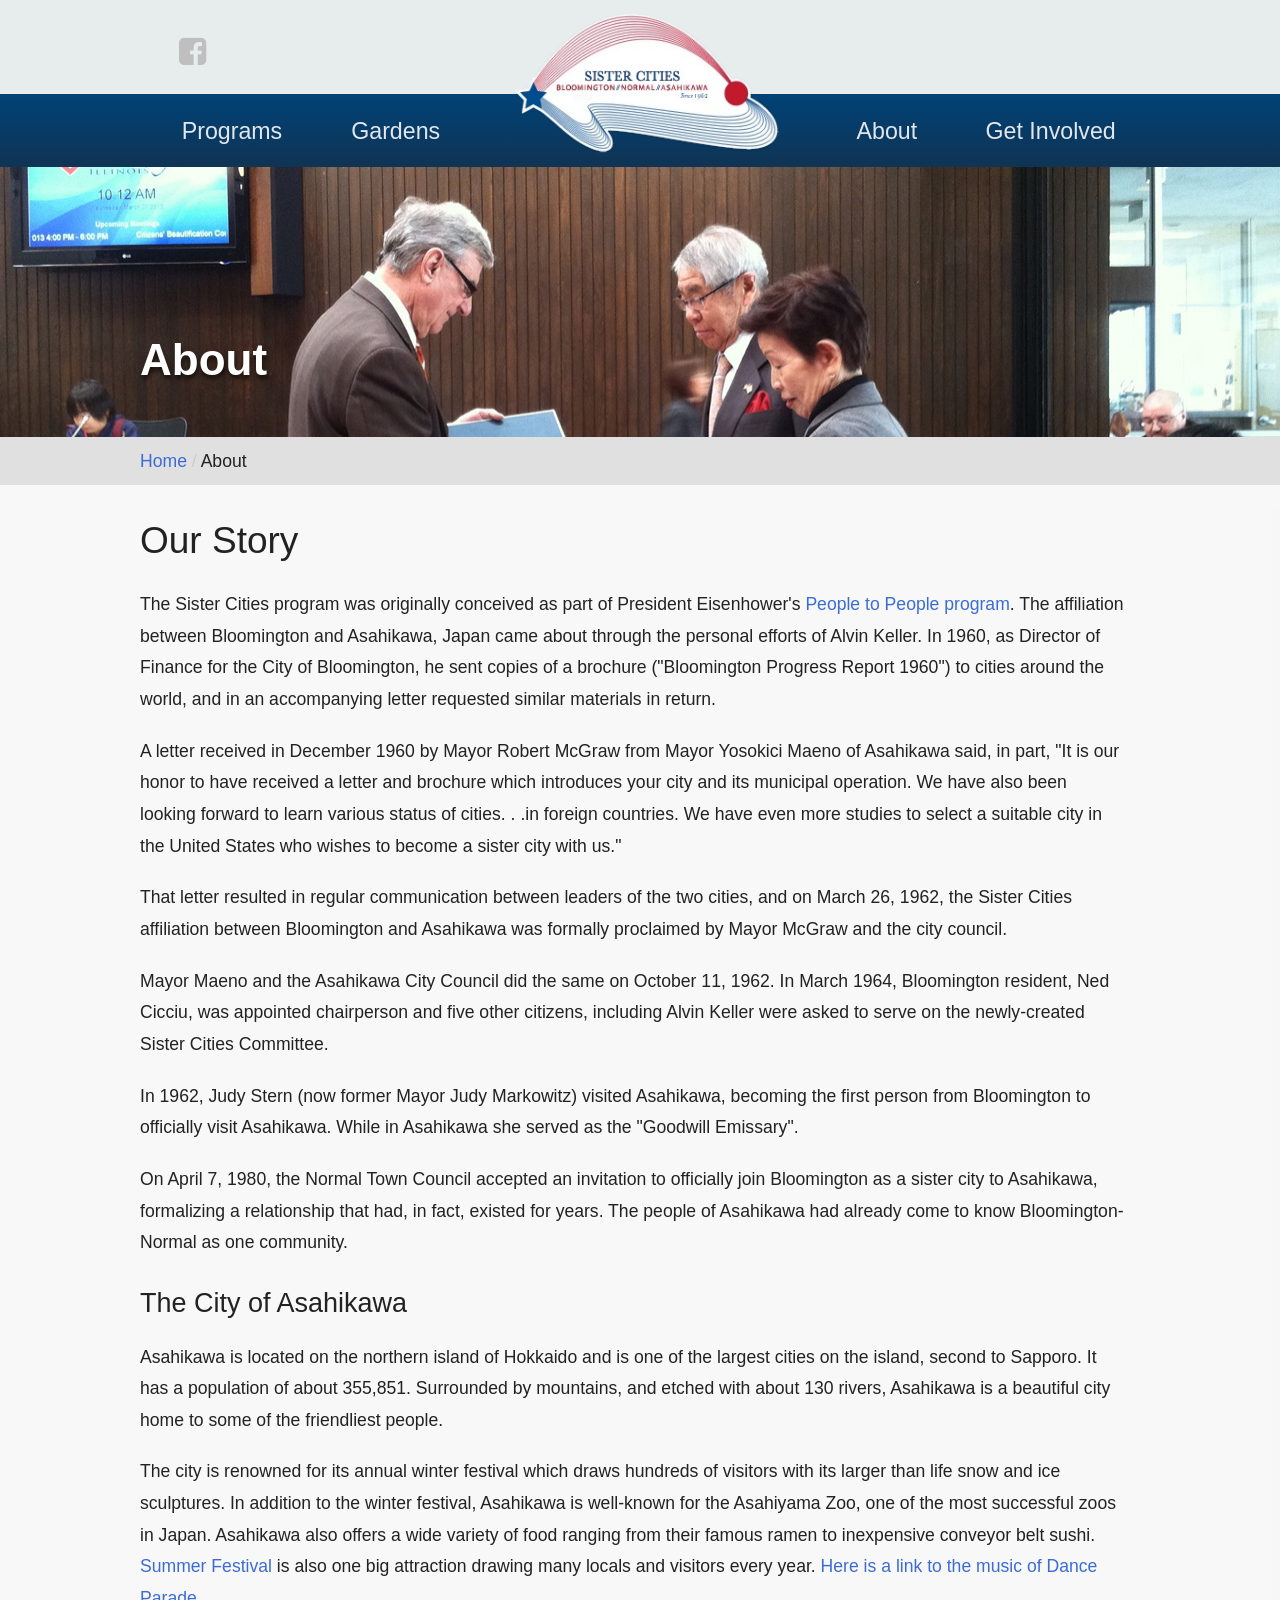
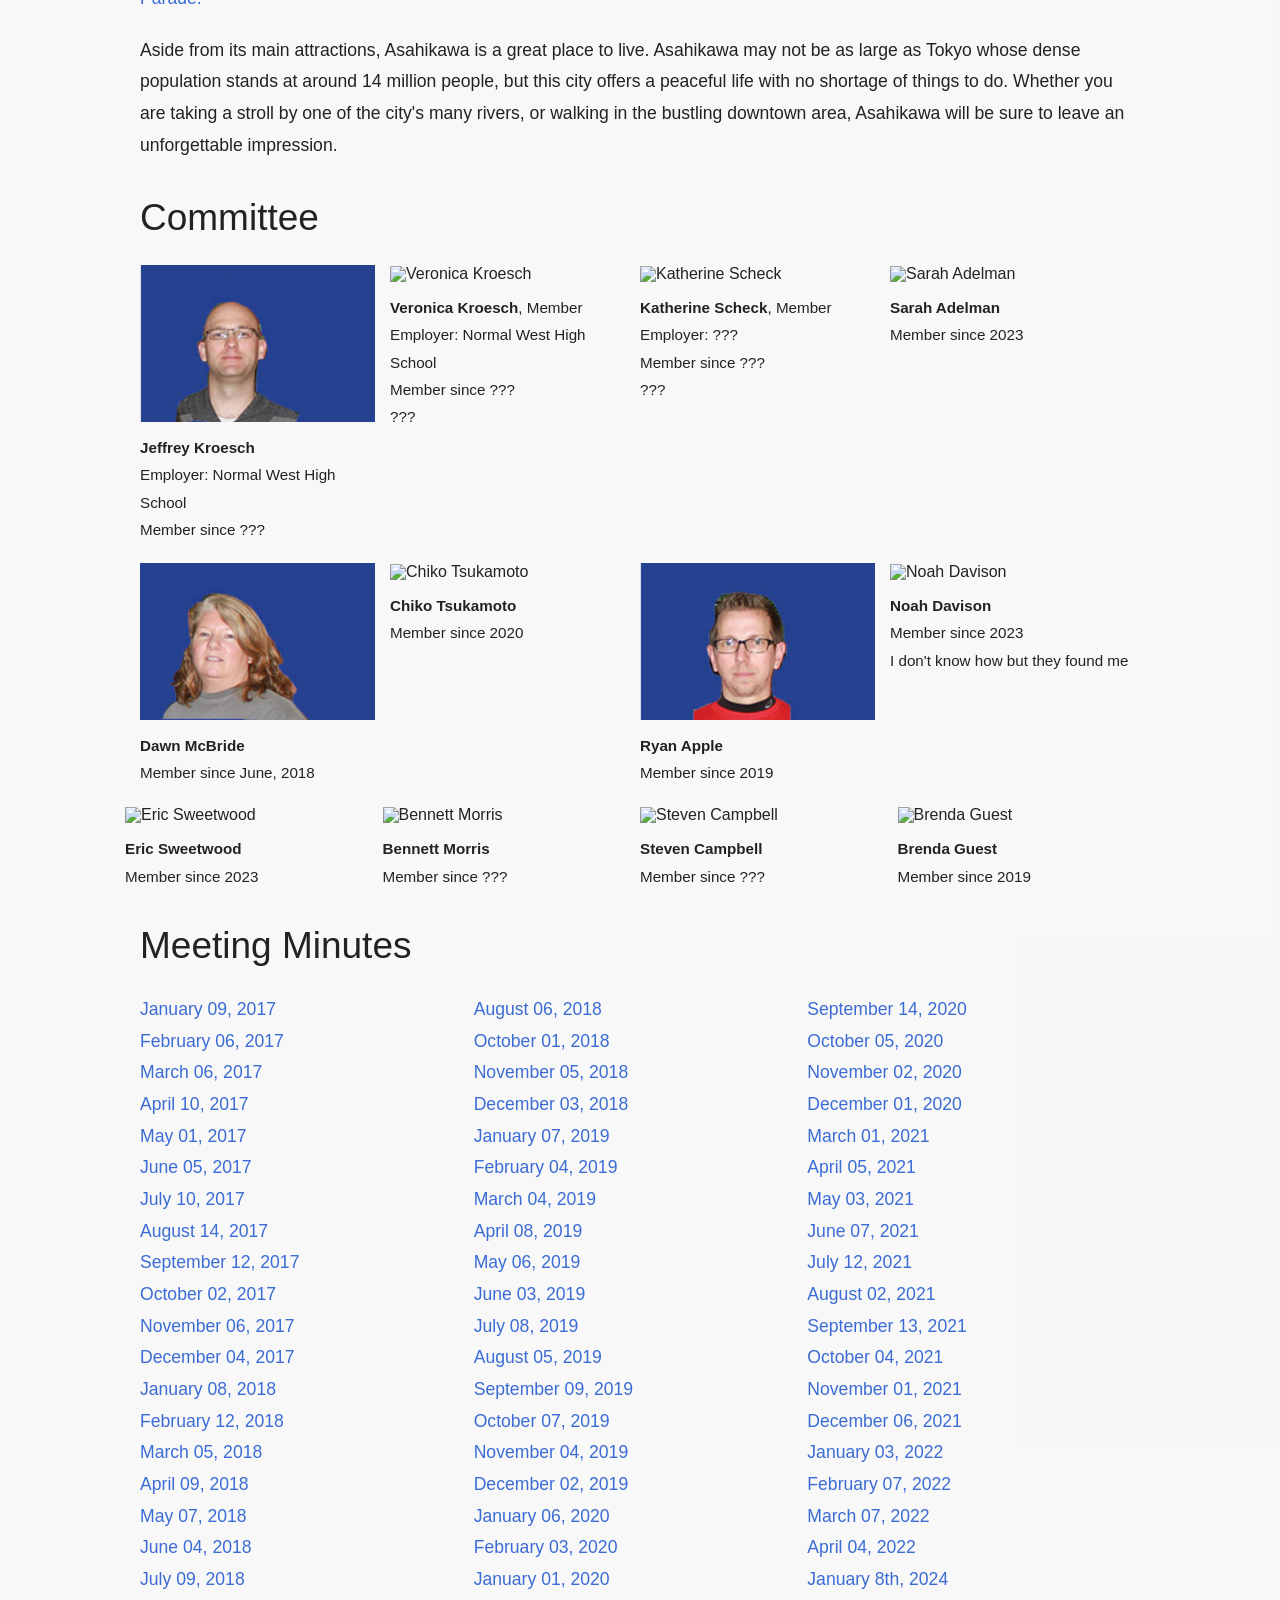
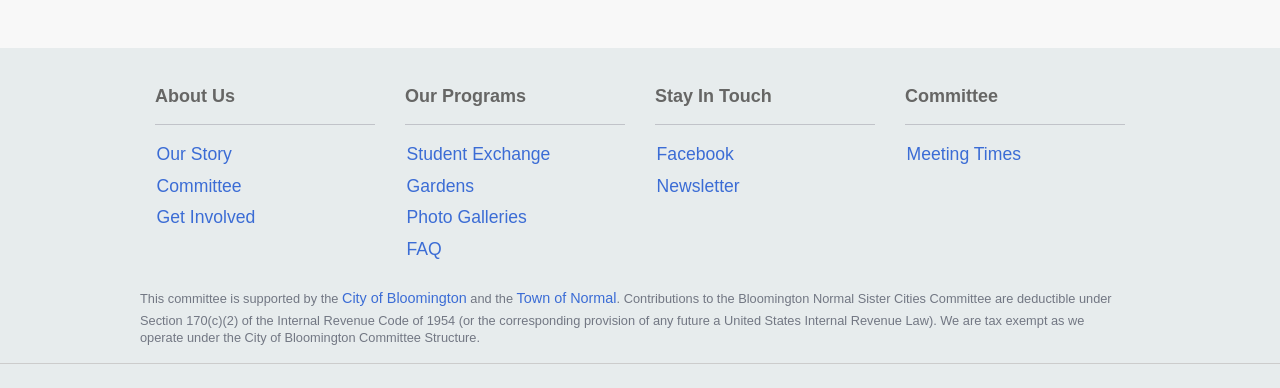
==== commit 34883f50: "Add files via upload" ====
--- a/about.html
+++ b/about.html
@@ -10,9 +10,7 @@
     <link href="netdna.bootstrapcdn.com/font-awesome/4.1.0/css/font-awesome.min.css" rel="stylesheet">
 	<link rel="stylesheet" href="https://maxcdn.bootstrapcdn.com/font-awesome/4.7.0/css/font-awesome.min.css">
     <link href="overrides.css" rel="stylesheet">
-    <link href="lightbox.css" rel="stylesheet" />
-
-
+    <link href="lightbox.css" rel="stylesheet"/>
     <link rel="shortcut icon" type="image/ico" href="/img/favicon.ico"/>
 
     <!-- HTML5 Shim and Respond.js IE8 support of HTML5 elements and media queries -->
@@ -29,10 +27,6 @@
 				<div class="hide-for-small medium-4 columns">
 					<p><a href="http://www.facebook.com/bnsistercities" target="_blank"><i class="fa fa-facebook-square"></i></a></p>
 				</div>
-				<div class="small-12 medium-4 medium-offset-4 columns">
-					<form id="form1_search" class="search-large" action="/search" method="get">  
-					<input id="form1_q" name="q" type="search" />
-					</form>	    	</div>
 			</div>
 		</section>
 		<a href="homepage.html" class="small-logo"><img src="img/logo-ie.png" alt="Bloomington-Normal Sister Cities Logo, links to homepage."></a>
@@ -80,7 +74,7 @@
 
 
 
-<section class="full-width" style="
+<section class="full-width cta" style="
 
 
 background: url(img/about-banner.jpg);
@@ -97,7 +91,7 @@
 </section><aside class="bread">
 	<div class="row">
 		<div class="small-12 columns">
-			<p><a href="/">Home</a> <span>/</span> About</p>
+			<p><a href="homepage.html">Home</a> <span>/</span> About</p>
 		</div>
 	</div>
 </aside>
@@ -121,54 +115,50 @@
 </div>
 <div class="row">
 
-	
-	<div class="small-12 medium-3 columns">
-	<img src="img/darrensampson.jpeg" alt="Darren Sampson">
-	<p class="buffer"><b>Darren Sampson</b>, Chairman
-	<br>Employer: State Farm Insurance Co.
-	<br>Member since 2012
-	<br>High School Exchange Student 1984-85</p>
-	</div>
-	
-	
-	<div class="small-12 medium-3 columns">
-	<img src="img/kenota.jpeg" alt="Ken Ota">
-	<p class="buffer"><b>Ken Ota</b>, Secretary
-	<br>Employer: Alpha Graphics
-	<br>Member since 2012
-	<br>Japanese Saturday School Principal</p>
-	</div>
-	
-	
-	<div class="small-12 medium-3 columns">
-	<img src="img/dsc0660-1.jpg" alt="Kyle Silver">
-	<p class="buffer"><b>Kyle Silver</b>
-	
-	<br>Member since 2016
-	</p>
-	</div>
-	
-	
-		<div class="row">
-	
 	<div class="small-12 medium-3 columns">
 	<img src="img/jeff.jpg" alt="Jeffrey Kroesch">
 	<p class="buffer"><b>Jeffrey Kroesch</b>
-	<br>Employer: Bloomington District 87 Schools
-	<br>Member since pending appointment
-	</p>
-	</div>
-	
-		</div>
-	
-	
-	<div class="small-12 medium-3 columns">
-	<img src="img/dawn.jpg" alt="Dawn McBride">
-	<p class="buffer"><b>Dawn McBride</b>
-	
-	<br>Member since June, 2018
-	</p>
-	</div>
+	<br>Employer: Normal West High School
+	<br>Member since ???
+	</p>
+	</div>
+	
+	<div class="small-12 medium-3 columns">
+	<img src="img/veronica.jpg" alt="Veronica Kroesch">
+	<p class="buffer"><b>Veronica Kroesch</b>, Member
+	<br>Employer: Normal West High School
+	<br>Member since ???
+	<br>???</p>
+	</div>
+	
+	
+	<div class="small-12 medium-3 columns">
+	<img src="img/!.jpeg" alt="Katherine Scheck">
+	<p class="buffer"><b>Katherine Scheck</b>, Member
+	<br>Employer: ???
+	<br>Member since ???
+	<br>???</p>
+	</div>
+	
+	
+	<div class="small-12 medium-3 columns">
+	<img src="img/!.jpg" alt="Sarah Adelman">
+	<p class="buffer"><b>Sarah Adelman</b>
+	<br>Member since 2023
+	</p>
+	</div>
+	
+	</div>
+		<div class="row">
+	
+	
+			<div class="small-12 medium-3 columns">
+			<img src="img/dawn.jpg" alt="Dawn McBride">
+			<p class="buffer"><b>Dawn McBride</b>
+			
+			<br>Member since June, 2018
+			</p>
+			</div>	
 	
 	
 	<div class="small-12 medium-3 columns">
@@ -192,26 +182,51 @@
 		<div class="row">
 	
 	<div class="small-12 medium-3 columns">
-	<img src="img/patrick.jpg" alt="Patrick Clapper">
-	<p class="buffer"><b>Patrick Clapper</b>
+	<img src="img/med gaze.png" alt="Noah Davison">
+	<p class="buffer"><b>Noah Davison</b>
+	
+	<br>Member since 2023
+	<br>I don't know how but they found me
+	</p>
+	</div>
+	
+		</div>
+	<div class="row">
+	
+	<div class="small-12 medium-3 columns end">
+	<img src="!" alt="Brenda Guest">
+	<p class="buffer"><b>Brenda Guest</b>
 	
 	<br>Member since 2019
 	</p>
 	</div>
-	
-		</div>
-	
-	
+
 	<div class="small-12 medium-3 columns end">
-	<img src="" alt="Brenda Guest">
-	<p class="buffer"><b>Brenda Guest</b>
-	
-	<br>Member since 2019
-	</p>
-	</div>
-	</div>
+		<img src="!" alt="Eric Sweetwood">
+		<p class="buffer"><b>Eric Sweetwood</b>
+		
+		<br>Member since 2023
+		</p>
+		</div>
+
+		<div class="small-12 medium-3 columns end">
+			<img src="!" alt="Bennett Morris">
+			<p class="buffer"><b>Bennett Morris</b>
+			
+			<br>Member since ???
+			</p>
+			</div>
+			
+		<div class="small-12 medium-3 columns end">
+			<img src="!" alt="Steven Campbell">
+			<p class="buffer"><b>Steven Campbell</b>
+			
+			<br>Member since ???
+			</p>
+			</div>
+			</div>
+		
  
-<div class="row">
 <div class="small-12 columns">
 	<h2>Meeting Minutes</h2>
 </div>
@@ -219,7 +234,7 @@
 <div class="row">
 	<div class="small-12 columns">
 	<ul class="list-none list-columns" style="columns:3; -moz-columns:3; -webkit-columns:3;">
-<li><a href="pdfs/minutes-2017-01-09.pdf">January 09, 2017</a></li><li><a href="pdfs/minutes-2017-02-06.pdf">February 06, 2017</a></li><li><a href="pdfs/minutes-2017-03-06.pdf">March 06, 2017</a></li><li><a href="pdfs/minutes-2017-04-10.pdf">April 10, 2017</a></li><li><a href="pdfs/minutes-2017-05-01.pdf">May 01, 2017</a></li><li><a href="pdfs/minutes-2017-06-05.pdf">June 05, 2017</a></li><li><a href="pdfs/minutes-2017-07-10.pdf">July 10, 2017</a></li><li><a href="pdfs/minutes-2017-08-14.pdf">August 14, 2017</a></li><li><a href="pdfs/minutes-2017-09-12.pdf">September 12, 2017</a></li><li><a href="pdfs/minutes-2017-10-02.pdf">October 02, 2017</a></li><li><a href="pdfs/minutes-2017-11-06.pdf">November 06, 2017</a></li><li><a href="pdfs/minutes-2017-12-04.pdf">December 04, 2017</a></li><li><a href="pdfs/minutes-2018-01-08.pdf">January 08, 2018</a></li><li><a href="pdfs/minutes-2018-02-12.pdf">February 12, 2018</a></li><li><a href="pdfs/minutes-2018-03-05.pdf">March 05, 2018</a></li><li><a href="pdfs/minutes-2018-04-09-1.pdf">April 09, 2018</a></li><li><a href="pdfs/minutes-2018-05-07.pdf">May 07, 2018</a></li><li><a href="pdfs/minutes-2018-06-04.pdf">June 04, 2018</a></li><li><a href="pdfs/minutes-2018-07-09.pdf">July 09, 2018</a></li><li><a href="pdfs/minutes-2018-08-06.pdf">August 06, 2018</a></li><li><a href="">October 01, 2018</a></li><li><a href=""></a></li><li><a href="">November 05, 2018</a></li><li><a href="pdfs/minutes-2018-12-03.pdf">December 03, 2018</a></li><li><a href="pdfs/minutes-2019-01-07.pdf">January 07, 2019</a></li><li><a href="pdfs/minutes-2019-02-04.pdf">February 04, 2019</a></li><li><a href="pdfs/minutes-2019-03-04.pdf">March 04, 2019</a></li><li><a href="pdfs/minutes-2019-04-08.pdf">April 08, 2019</a></li><li><a href="pdfs/minutes-2019-05-06.pdf">May 06, 2019</a></li><li><a href="pdfs/minutes-2019-06-03.pdf">June 03, 2019</a></li><li><a href="pdfs/minutes-2019-07-08.pdf">July 08, 2019</a></li><li><a href="pdfs/minutes-2019-08-05.pdf">August 05, 2019</a></li><li><a href="pdfs/minutes-2019-09-09.pdf">September 09, 2019</a></li><li><a href="pdfs/minutes-2019-10-07.pdf">October 07, 2019</a></li><li><a href="pdfs/minutes-2019-11-04.pdf">November 04, 2019</a></li><li><a href="pdfs/minutes-2019-12-02.pdf">December 02, 2019</a></li><li><a href="pdfs/minutes-2020-01-06.pdf">January 06, 2020</a></li><li><a href="pdfs/minutes-2020-02-03.pdf">February 03, 2020</a></li><li><a href="pdfs/2020-meeting-schedules-2.pdf">January 01, 2020</a></li><li><a href=""></a></li><li><a href="pdfs/minutes-2020-09-14.pdf">September 14, 2020</a></li><li><a href="pdfs/minutes-2020-10-05.pdf">October 05, 2020</a></li><li><a href="pdfs/minutes-2020-11-02.pdf">November 02, 2020</a></li><li><a href="pdfs/minutes-2021-02-01.pdf">December 01, 2020</a></li><li><a href="pdfs/minutes-2021-03-01.pdf">March 01, 2021</a></li><li><a href="pdfs/minutes-2021-04-05.pdf">April 05, 2021</a></li><li><a href="pdfs/minutes-2021-05-03.pdf">May 03, 2021</a></li><li><a href="pdfs/minutes-2021-06-07.pdf">June 07, 2021</a></li><li><a href="pdfs/minutes-2021-07-12.pdf">July 12, 2021</a></li><li><a href="pdfs/minutes-2021-08-02.pdf">August 02, 2021</a></li><li><a href="pdfs/minutes-2021-09-13.pdf">September 13, 2021</a></li><li><a href="pdfs/minutes-2021-10-04.pdf">October 04, 2021</a></li><li><a href="pdfs/minutes-2021-11-01.pdf">November 01, 2021</a></li><li><a href="pdfs/sister-city-december-2021-meeting-notes-1.docx">December 06, 2021</a></li><li><a href="pdfs/sister-city-january-2022-meeting-notes.docx">January 03, 2022</a></li><li><a href=""></a></li><li><a href="pdfs/february-2022-meeting-notes-1.pdf">February 07, 2022</a></li><li><a href="pdfs/march-2022-meeting-notes.pdf">March 07, 2022</a></li><li><a href="pdfs/april-2022-meeting-notes.pdf">April 04, 2022</a></li></ul>
+<li><a href="pdfs/minutes-2017-01-09.pdf">January 09, 2017</a></li><li><a href="pdfs/minutes-2017-02-06.pdf">February 06, 2017</a></li><li><a href="pdfs/minutes-2017-03-06.pdf">March 06, 2017</a></li><li><a href="pdfs/minutes-2017-04-10.pdf">April 10, 2017</a></li><li><a href="pdfs/minutes-2017-05-01.pdf">May 01, 2017</a></li><li><a href="pdfs/minutes-2017-06-05.pdf">June 05, 2017</a></li><li><a href="pdfs/minutes-2017-07-10.pdf">July 10, 2017</a></li><li><a href="pdfs/minutes-2017-08-14.pdf">August 14, 2017</a></li><li><a href="pdfs/minutes-2017-09-12.pdf">September 12, 2017</a></li><li><a href="pdfs/minutes-2017-10-02.pdf">October 02, 2017</a></li><li><a href="pdfs/minutes-2017-11-06.pdf">November 06, 2017</a></li><li><a href="pdfs/minutes-2017-12-04.pdf">December 04, 2017</a></li><li><a href="pdfs/minutes-2018-01-08.pdf">January 08, 2018</a></li><li><a href="pdfs/minutes-2018-02-12.pdf">February 12, 2018</a></li><li><a href="pdfs/minutes-2018-03-05.pdf">March 05, 2018</a></li><li><a href="pdfs/minutes-2018-04-09-1.pdf">April 09, 2018</a></li><li><a href="pdfs/minutes-2018-05-07.pdf">May 07, 2018</a></li><li><a href="pdfs/minutes-2018-06-04.pdf">June 04, 2018</a></li><li><a href="pdfs/minutes-2018-07-09.pdf">July 09, 2018</a></li><li><a href="pdfs/minutes-2018-08-06.pdf">August 06, 2018</a></li><li><a href="">October 01, 2018</a></li><li><a href=""></a></li><li><a href="">November 05, 2018</a></li><li><a href="pdfs/minutes-2018-12-03.pdf">December 03, 2018</a></li><li><a href="pdfs/minutes-2019-01-07.pdf">January 07, 2019</a></li><li><a href="pdfs/minutes-2019-02-04.pdf">February 04, 2019</a></li><li><a href="pdfs/minutes-2019-03-04.pdf">March 04, 2019</a></li><li><a href="pdfs/minutes-2019-04-08.pdf">April 08, 2019</a></li><li><a href="pdfs/minutes-2019-05-06.pdf">May 06, 2019</a></li><li><a href="pdfs/minutes-2019-06-03.pdf">June 03, 2019</a></li><li><a href="pdfs/minutes-2019-07-08.pdf">July 08, 2019</a></li><li><a href="pdfs/minutes-2019-08-05.pdf">August 05, 2019</a></li><li><a href="pdfs/minutes-2019-09-09.pdf">September 09, 2019</a></li><li><a href="pdfs/minutes-2019-10-07.pdf">October 07, 2019</a></li><li><a href="pdfs/minutes-2019-11-04.pdf">November 04, 2019</a></li><li><a href="pdfs/minutes-2019-12-02.pdf">December 02, 2019</a></li><li><a href="pdfs/minutes-2020-01-06.pdf">January 06, 2020</a></li><li><a href="pdfs/minutes-2020-02-03.pdf">February 03, 2020</a></li><li><a href="pdfs/2020-meeting-schedules-2.pdf">January 01, 2020</a></li><li><a href=""></a></li><li><a href="pdfs/minutes-2020-09-14.pdf">September 14, 2020</a></li><li><a href="pdfs/minutes-2020-10-05.pdf">October 05, 2020</a></li><li><a href="pdfs/minutes-2020-11-02.pdf">November 02, 2020</a></li><li><a href="pdfs/minutes-2021-02-01.pdf">December 01, 2020</a></li><li><a href="pdfs/minutes-2021-03-01.pdf">March 01, 2021</a></li><li><a href="pdfs/minutes-2021-04-05.pdf">April 05, 2021</a></li><li><a href="pdfs/minutes-2021-05-03.pdf">May 03, 2021</a></li><li><a href="pdfs/minutes-2021-06-07.pdf">June 07, 2021</a></li><li><a href="pdfs/minutes-2021-07-12.pdf">July 12, 2021</a></li><li><a href="pdfs/minutes-2021-08-02.pdf">August 02, 2021</a></li><li><a href="pdfs/minutes-2021-09-13.pdf">September 13, 2021</a></li><li><a href="pdfs/minutes-2021-10-04.pdf">October 04, 2021</a></li><li><a href="pdfs/minutes-2021-11-01.pdf">November 01, 2021</a></li><li><a href="pdfs/sister-city-december-2021-meeting-notes-1.docx">December 06, 2021</a></li><li><a href="pdfs/sister-city-january-2022-meeting-notes.docx">January 03, 2022</a></li><li><a href=""></a></li><li><a href="pdfs/february-2022-meeting-notes-1.pdf">February 07, 2022</a></li><li><a href="pdfs/march-2022-meeting-notes.pdf">March 07, 2022</a></li><li><a href="pdfs/april-2022-meeting-notes.pdf">April 04, 2022</a></li><li><a href="pdfs/minutes-2024-01-08.pdf">January 8th, 2024</a></li></ul>
 	</div>
 	</div>
 
@@ -262,13 +277,13 @@
 					  <li><a href="newsletter.pdf">Newsletter</a></li>
 				  </ul>
 					  </div>
-			  <div class="medium-3 small-6 columns">
-				  <h5>Contact Us</h5>
-				  <ul>
-					  <li><a href="contact.html">Send us a message</a></li>
-					  
-				  </ul>
-			  </div>
+					  <div class="medium-3 small-6 columns">
+						<h5>Committee</h5>
+						<ul>
+							<li><a href="meetingtimes.html">Meeting Times</a></li>
+							
+						</ul>
+					</div>
 			  
 		  </div>
 		  <div class="row">
--- a/overrides.css
+++ b/overrides.css
@@ -46,6 +46,12 @@
   }
   h1, h2, h3, h4, h5, h6 {
       margin-bottom: .88rem;
+  }
+  .small-12{
+    margin-left: 0px;
+    padding-left: 0px;
+    margin-bottom: 0px;
+    padding-bottom: 0px;
   }
   p, a, li, small {
       font-weight: 300;
@@ -509,7 +515,8 @@
   }
   
   h2 {
-      padding: .75rem 0 .75rem 0;
+      /* padding: .75rem 0 .75rem 0; */
+      margin-left: 0;
   }
   p.buffer {
       margin-top:.75rem;
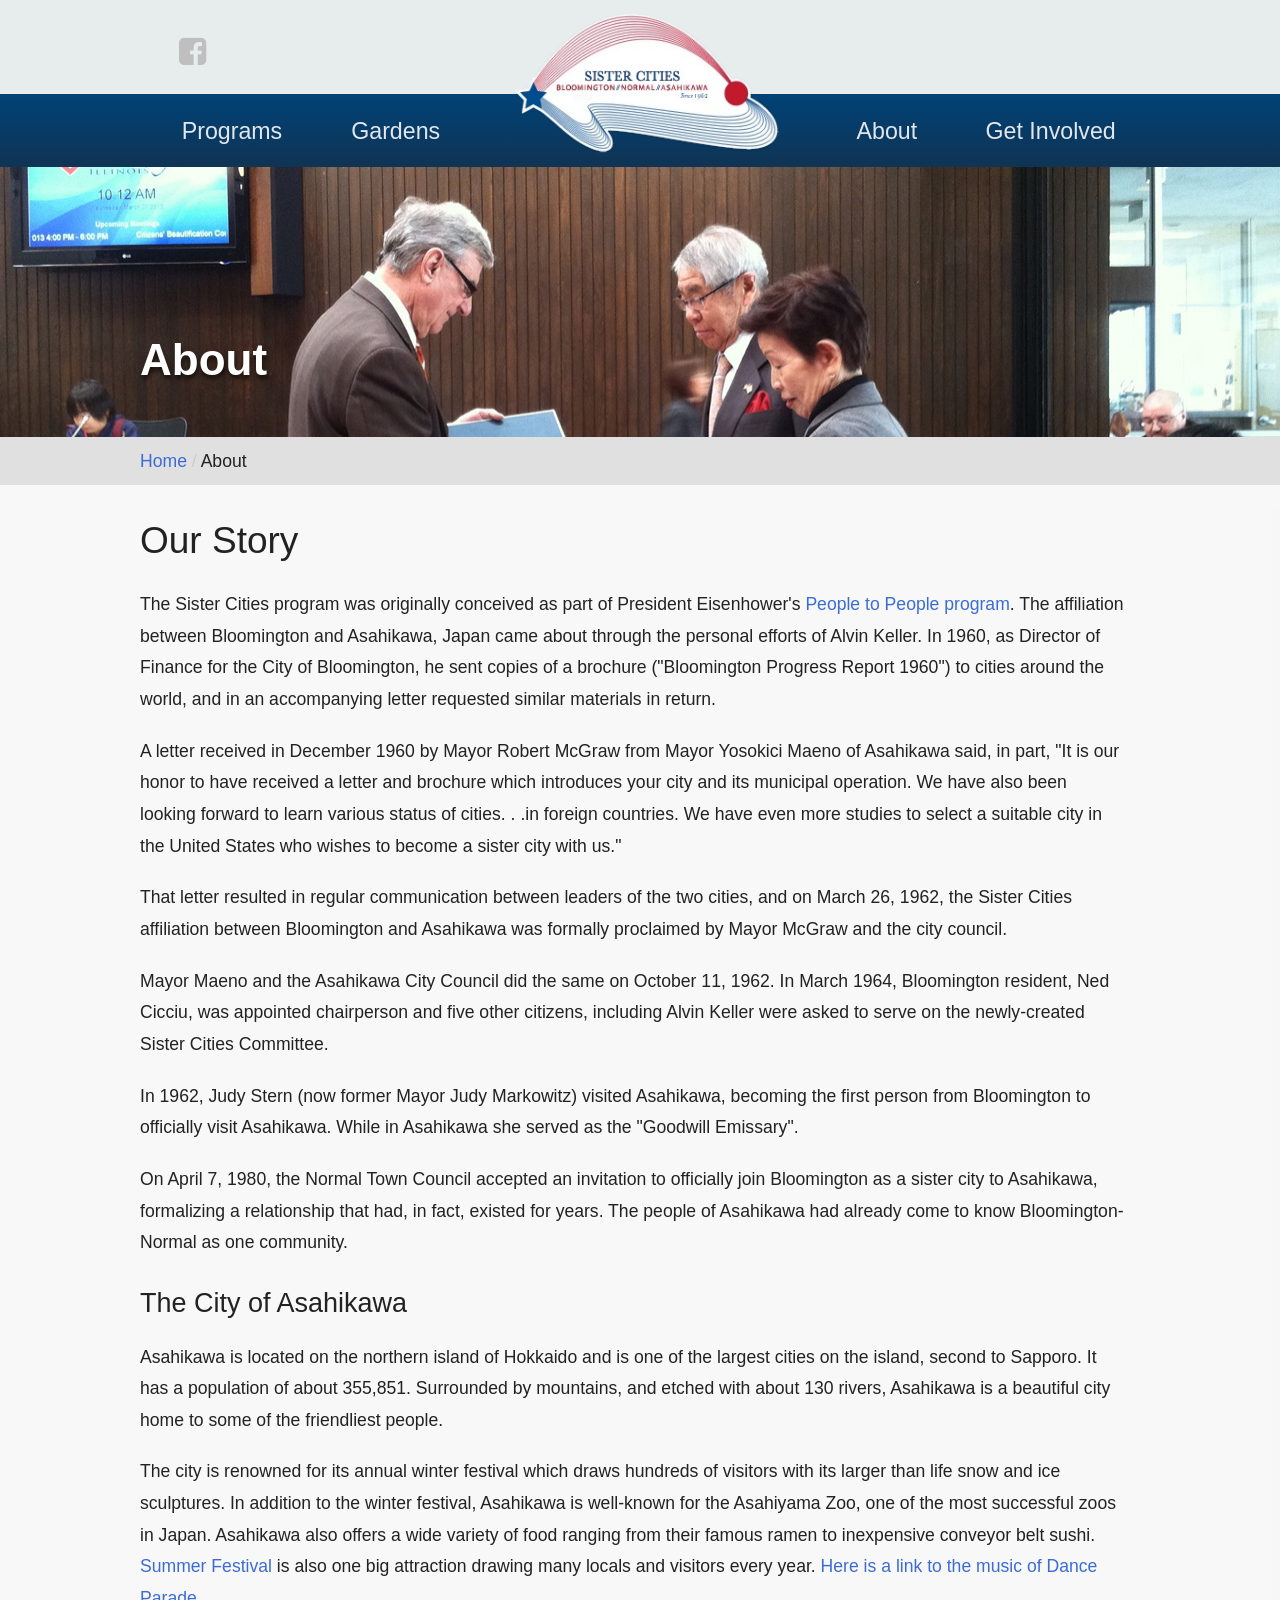
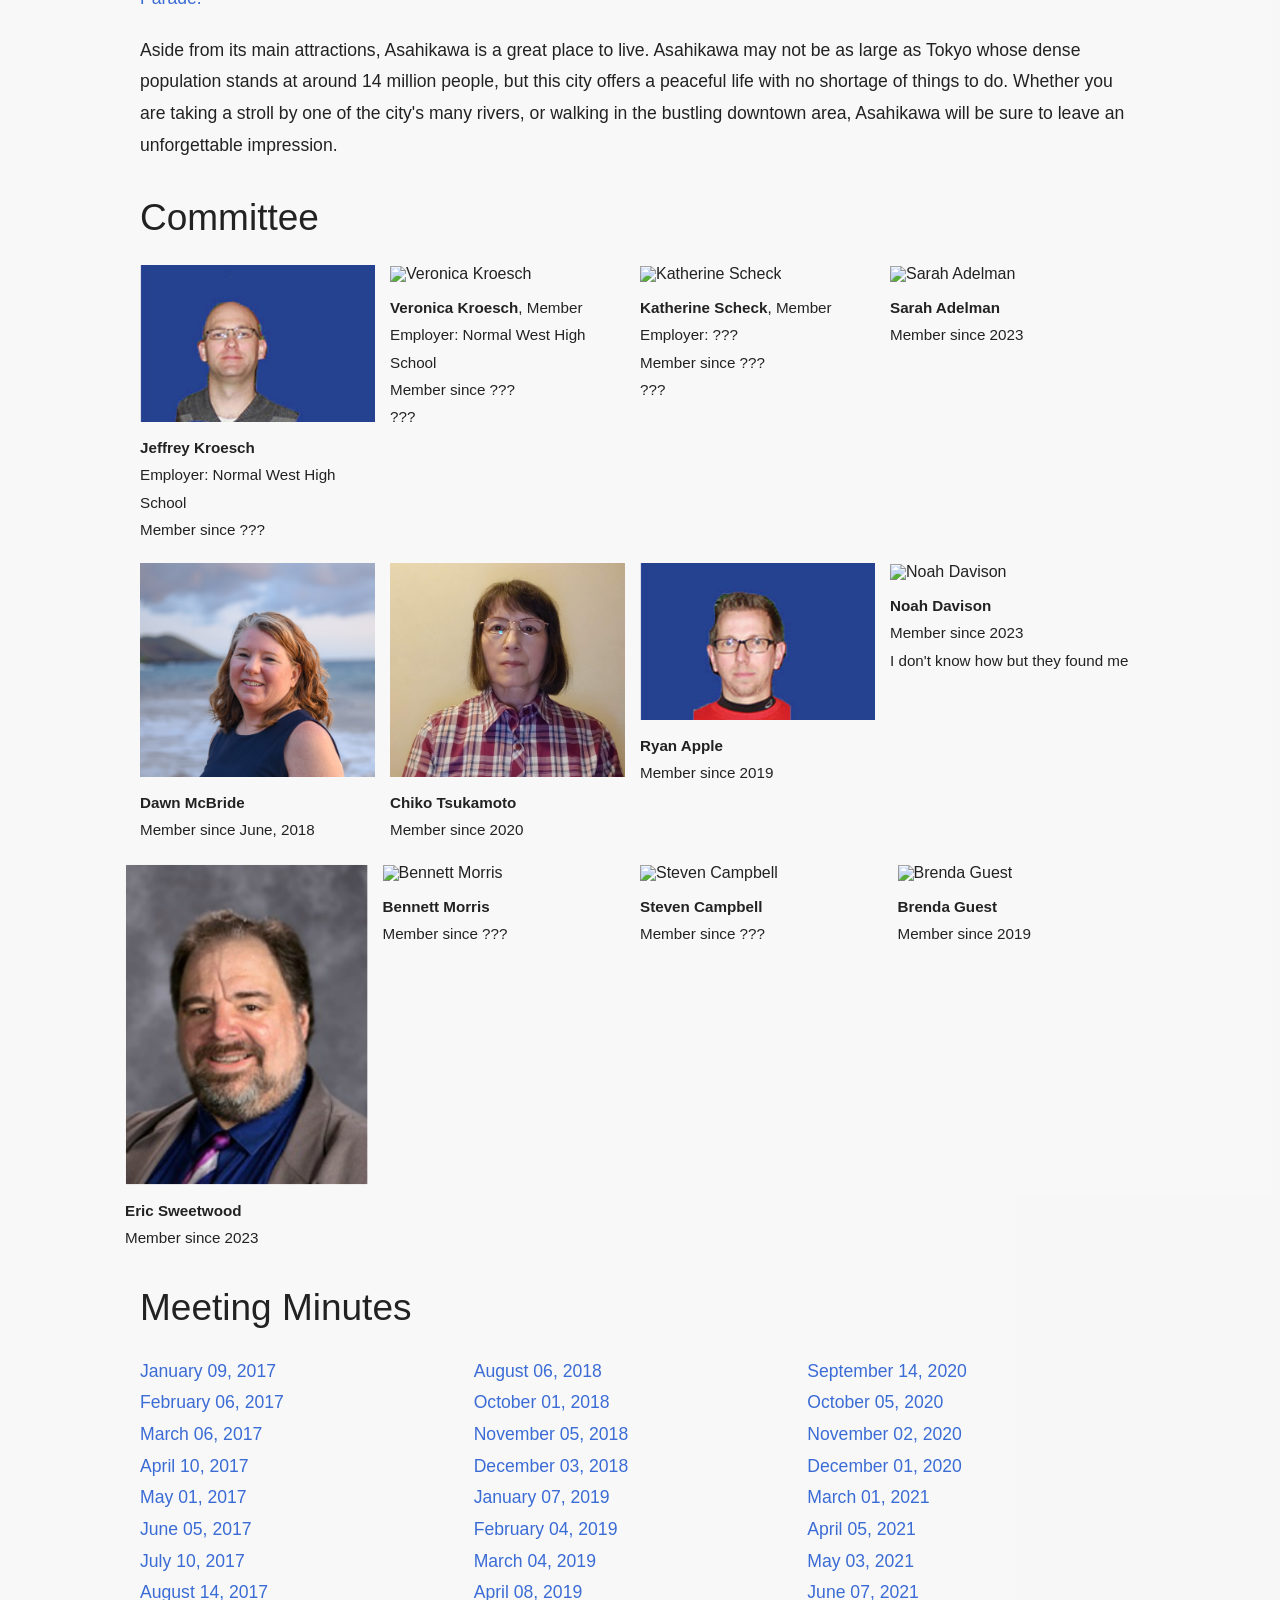
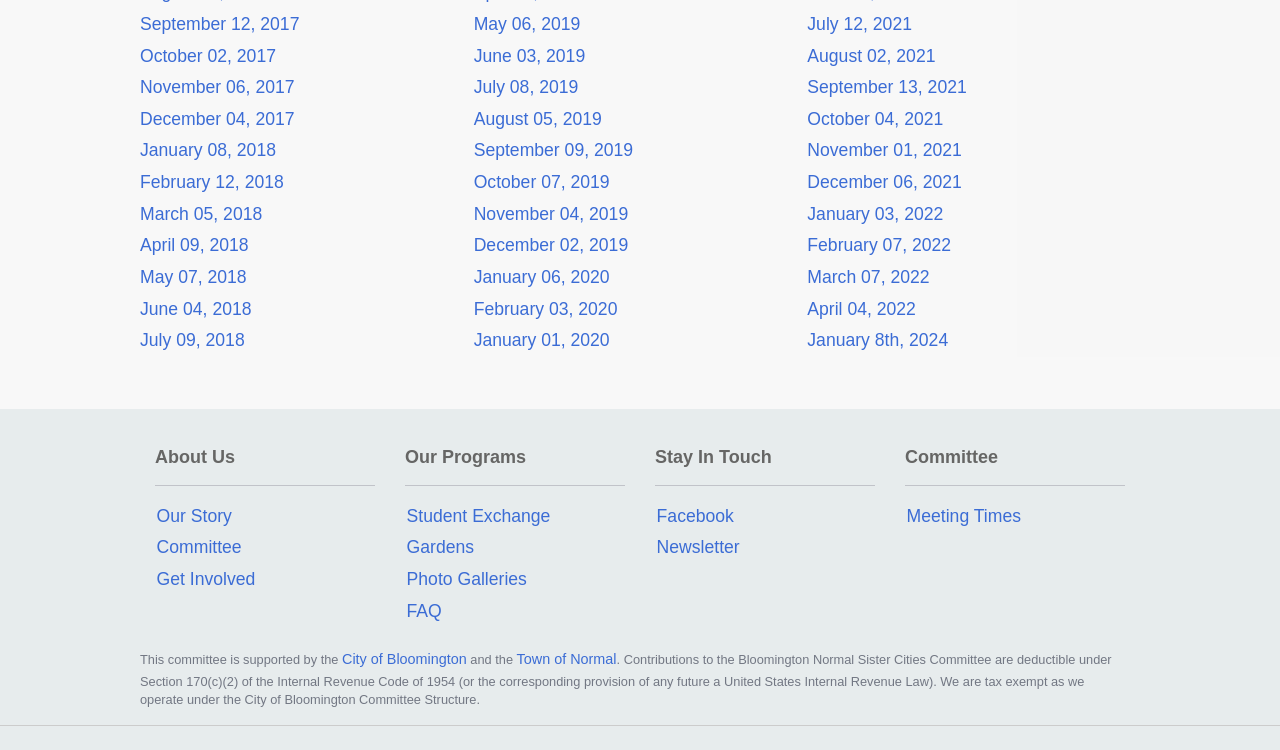
==== commit 5cd54359: "Add files via upload" ====
--- a/about.html
+++ b/about.html
@@ -153,7 +153,7 @@
 	
 	
 			<div class="small-12 medium-3 columns">
-			<img src="img/dawn.jpg" alt="Dawn McBride">
+			<img src="img/dawnmcbride.jpg" alt="Dawn McBride">
 			<p class="buffer"><b>Dawn McBride</b>
 			
 			<br>Member since June, 2018
@@ -162,7 +162,7 @@
 	
 	
 	<div class="small-12 medium-3 columns">
-	<img src="" alt="Chiko Tsukamoto">
+	<img src="img/tsukamotochizuko.png" alt="Chiko Tsukamoto">
 	<p class="buffer"><b>Chiko Tsukamoto</b>
 	
 	<br>Member since 2020
@@ -202,7 +202,7 @@
 	</div>
 
 	<div class="small-12 medium-3 columns end">
-		<img src="!" alt="Eric Sweetwood">
+		<img src="img/eric.png" alt="Eric Sweetwood">
 		<p class="buffer"><b>Eric Sweetwood</b>
 		
 		<br>Member since 2023
--- a/overrides.css
+++ b/overrides.css
@@ -167,8 +167,8 @@
       text-decoration: none;
   }
   nav a:hover {
-      color:#f8f8f8;
-      text-shadow: 2px 2px 2px #0f3455;
+      color:lightgray;
+      text-shadow: 2px 2px 2px rgb(0, 6, 61);
       border:none;
   }
   nav a img:first-child {
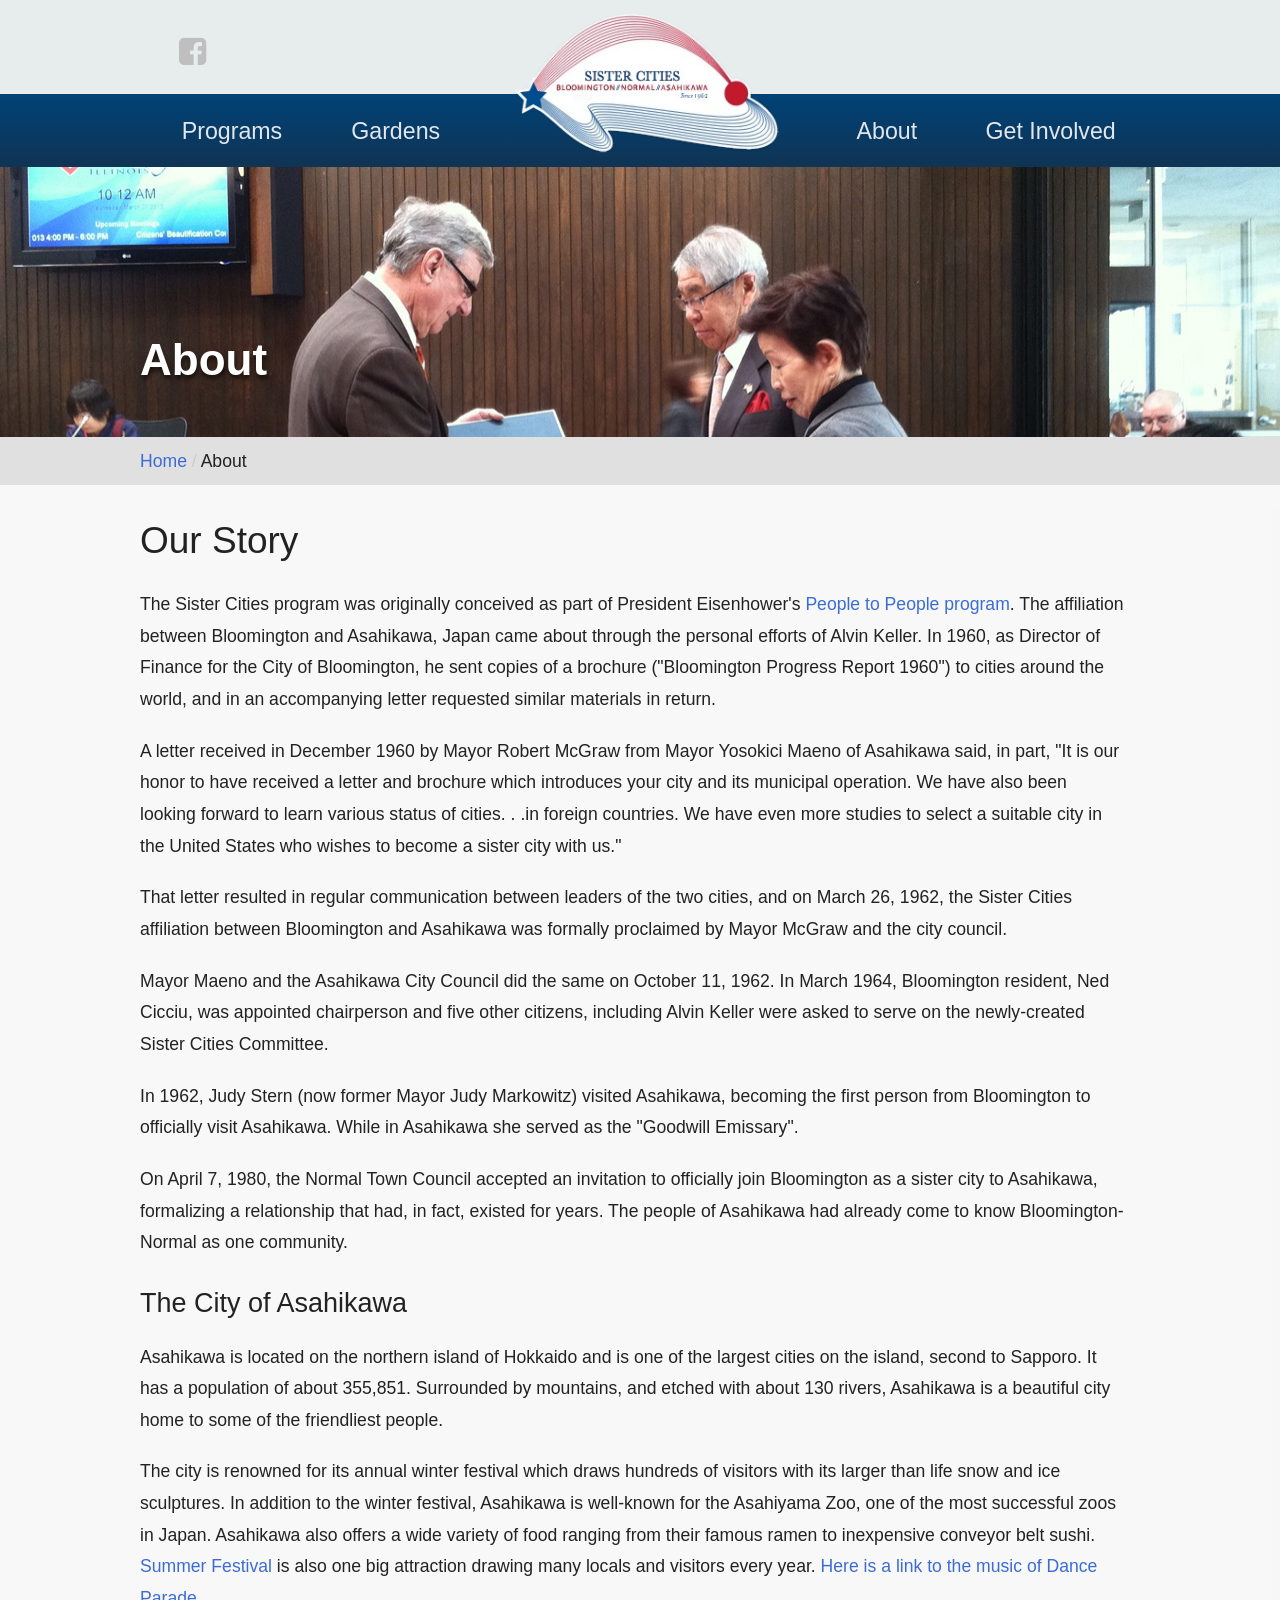
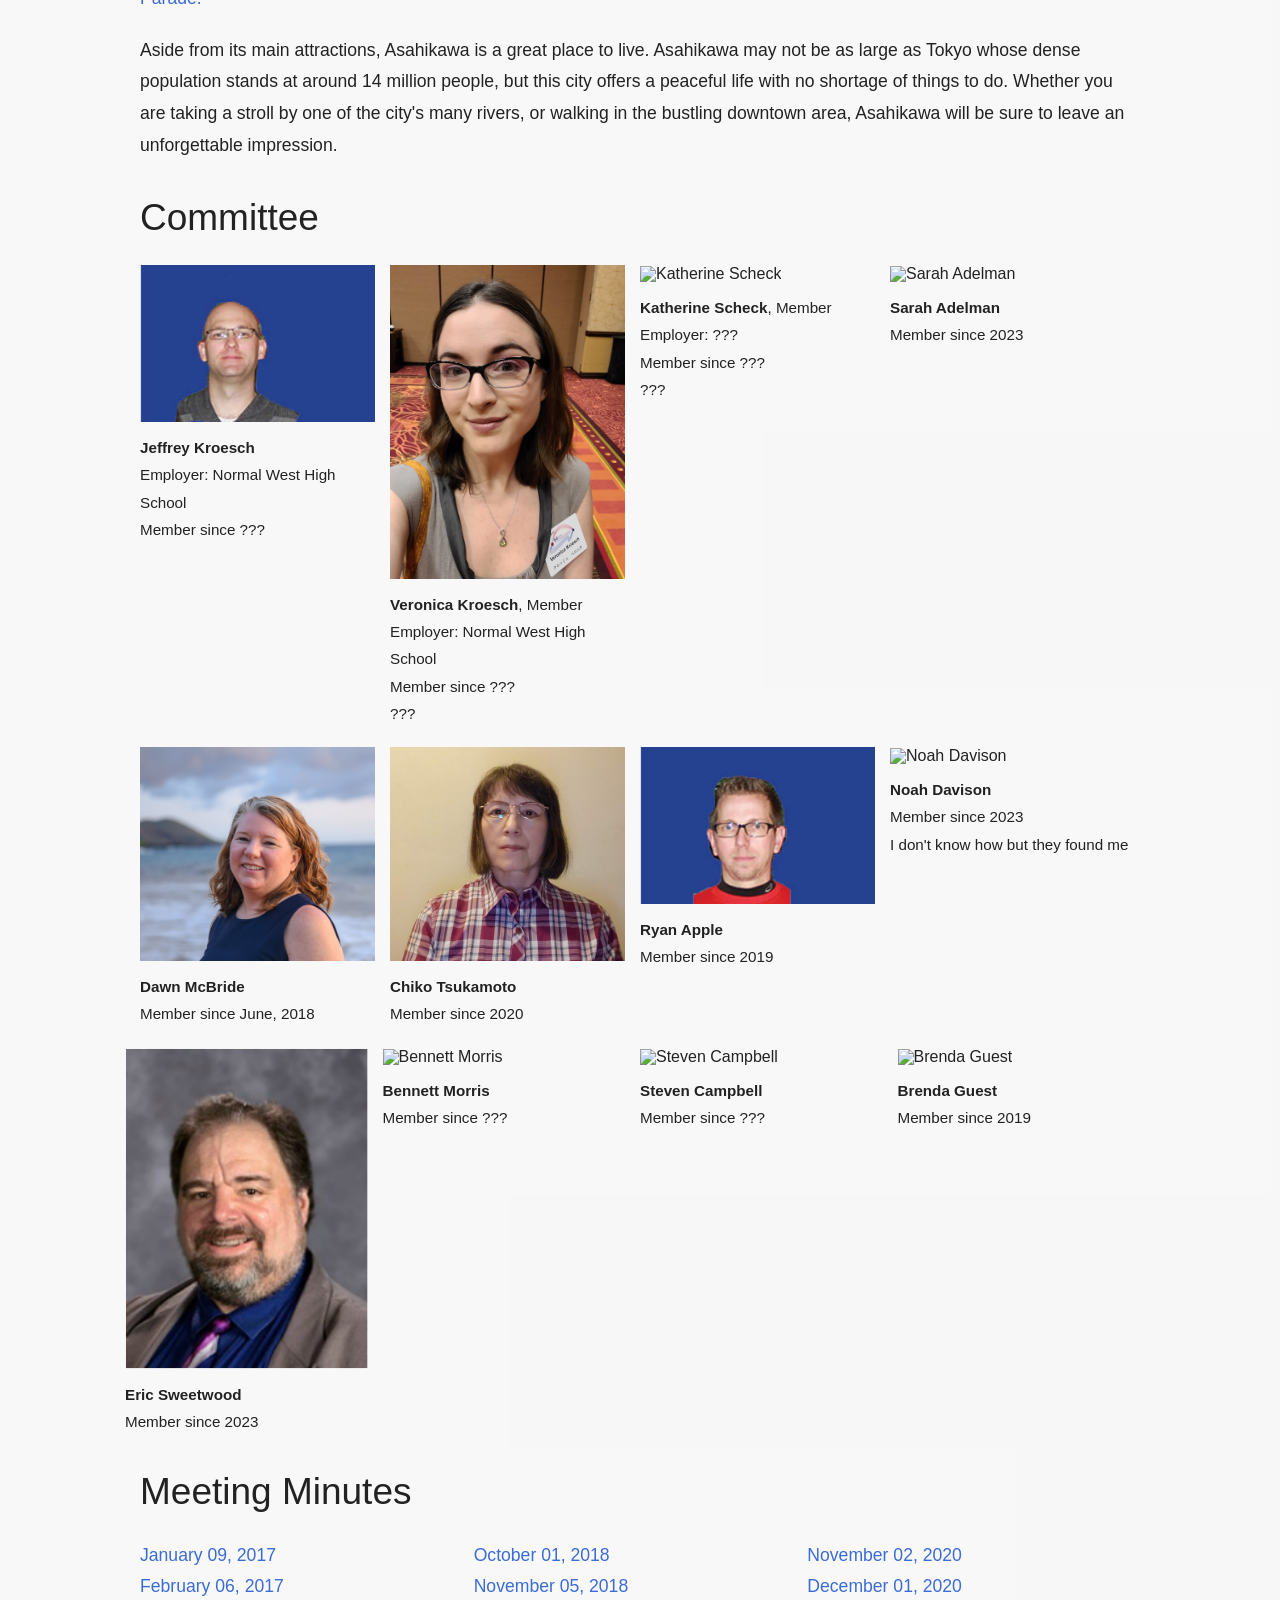
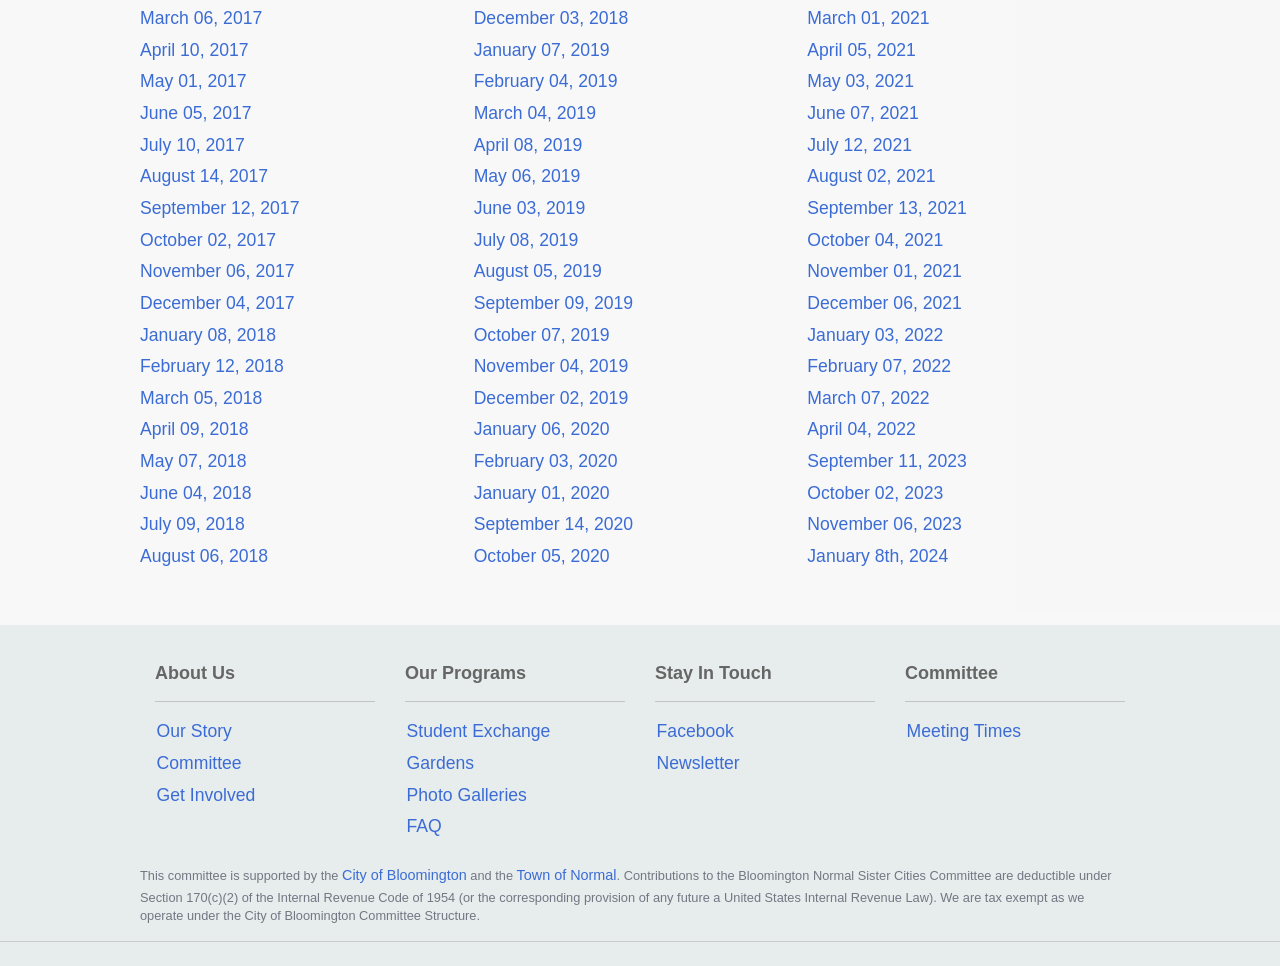
==== commit 397bfa13: "Add files via upload" ====
--- a/about.html
+++ b/about.html
@@ -234,7 +234,7 @@
 <div class="row">
 	<div class="small-12 columns">
 	<ul class="list-none list-columns" style="columns:3; -moz-columns:3; -webkit-columns:3;">
-<li><a href="pdfs/minutes-2017-01-09.pdf">January 09, 2017</a></li><li><a href="pdfs/minutes-2017-02-06.pdf">February 06, 2017</a></li><li><a href="pdfs/minutes-2017-03-06.pdf">March 06, 2017</a></li><li><a href="pdfs/minutes-2017-04-10.pdf">April 10, 2017</a></li><li><a href="pdfs/minutes-2017-05-01.pdf">May 01, 2017</a></li><li><a href="pdfs/minutes-2017-06-05.pdf">June 05, 2017</a></li><li><a href="pdfs/minutes-2017-07-10.pdf">July 10, 2017</a></li><li><a href="pdfs/minutes-2017-08-14.pdf">August 14, 2017</a></li><li><a href="pdfs/minutes-2017-09-12.pdf">September 12, 2017</a></li><li><a href="pdfs/minutes-2017-10-02.pdf">October 02, 2017</a></li><li><a href="pdfs/minutes-2017-11-06.pdf">November 06, 2017</a></li><li><a href="pdfs/minutes-2017-12-04.pdf">December 04, 2017</a></li><li><a href="pdfs/minutes-2018-01-08.pdf">January 08, 2018</a></li><li><a href="pdfs/minutes-2018-02-12.pdf">February 12, 2018</a></li><li><a href="pdfs/minutes-2018-03-05.pdf">March 05, 2018</a></li><li><a href="pdfs/minutes-2018-04-09-1.pdf">April 09, 2018</a></li><li><a href="pdfs/minutes-2018-05-07.pdf">May 07, 2018</a></li><li><a href="pdfs/minutes-2018-06-04.pdf">June 04, 2018</a></li><li><a href="pdfs/minutes-2018-07-09.pdf">July 09, 2018</a></li><li><a href="pdfs/minutes-2018-08-06.pdf">August 06, 2018</a></li><li><a href="">October 01, 2018</a></li><li><a href=""></a></li><li><a href="">November 05, 2018</a></li><li><a href="pdfs/minutes-2018-12-03.pdf">December 03, 2018</a></li><li><a href="pdfs/minutes-2019-01-07.pdf">January 07, 2019</a></li><li><a href="pdfs/minutes-2019-02-04.pdf">February 04, 2019</a></li><li><a href="pdfs/minutes-2019-03-04.pdf">March 04, 2019</a></li><li><a href="pdfs/minutes-2019-04-08.pdf">April 08, 2019</a></li><li><a href="pdfs/minutes-2019-05-06.pdf">May 06, 2019</a></li><li><a href="pdfs/minutes-2019-06-03.pdf">June 03, 2019</a></li><li><a href="pdfs/minutes-2019-07-08.pdf">July 08, 2019</a></li><li><a href="pdfs/minutes-2019-08-05.pdf">August 05, 2019</a></li><li><a href="pdfs/minutes-2019-09-09.pdf">September 09, 2019</a></li><li><a href="pdfs/minutes-2019-10-07.pdf">October 07, 2019</a></li><li><a href="pdfs/minutes-2019-11-04.pdf">November 04, 2019</a></li><li><a href="pdfs/minutes-2019-12-02.pdf">December 02, 2019</a></li><li><a href="pdfs/minutes-2020-01-06.pdf">January 06, 2020</a></li><li><a href="pdfs/minutes-2020-02-03.pdf">February 03, 2020</a></li><li><a href="pdfs/2020-meeting-schedules-2.pdf">January 01, 2020</a></li><li><a href=""></a></li><li><a href="pdfs/minutes-2020-09-14.pdf">September 14, 2020</a></li><li><a href="pdfs/minutes-2020-10-05.pdf">October 05, 2020</a></li><li><a href="pdfs/minutes-2020-11-02.pdf">November 02, 2020</a></li><li><a href="pdfs/minutes-2021-02-01.pdf">December 01, 2020</a></li><li><a href="pdfs/minutes-2021-03-01.pdf">March 01, 2021</a></li><li><a href="pdfs/minutes-2021-04-05.pdf">April 05, 2021</a></li><li><a href="pdfs/minutes-2021-05-03.pdf">May 03, 2021</a></li><li><a href="pdfs/minutes-2021-06-07.pdf">June 07, 2021</a></li><li><a href="pdfs/minutes-2021-07-12.pdf">July 12, 2021</a></li><li><a href="pdfs/minutes-2021-08-02.pdf">August 02, 2021</a></li><li><a href="pdfs/minutes-2021-09-13.pdf">September 13, 2021</a></li><li><a href="pdfs/minutes-2021-10-04.pdf">October 04, 2021</a></li><li><a href="pdfs/minutes-2021-11-01.pdf">November 01, 2021</a></li><li><a href="pdfs/sister-city-december-2021-meeting-notes-1.docx">December 06, 2021</a></li><li><a href="pdfs/sister-city-january-2022-meeting-notes.docx">January 03, 2022</a></li><li><a href=""></a></li><li><a href="pdfs/february-2022-meeting-notes-1.pdf">February 07, 2022</a></li><li><a href="pdfs/march-2022-meeting-notes.pdf">March 07, 2022</a></li><li><a href="pdfs/april-2022-meeting-notes.pdf">April 04, 2022</a></li><li><a href="pdfs/minutes-2024-01-08.pdf">January 8th, 2024</a></li></ul>
+<li><a href="pdfs/minutes-2017-01-09.pdf">January 09, 2017</a></li><li><a href="pdfs/minutes-2017-02-06.pdf">February 06, 2017</a></li><li><a href="pdfs/minutes-2017-03-06.pdf">March 06, 2017</a></li><li><a href="pdfs/minutes-2017-04-10.pdf">April 10, 2017</a></li><li><a href="pdfs/minutes-2017-05-01.pdf">May 01, 2017</a></li><li><a href="pdfs/minutes-2017-06-05.pdf">June 05, 2017</a></li><li><a href="pdfs/minutes-2017-07-10.pdf">July 10, 2017</a></li><li><a href="pdfs/minutes-2017-08-14.pdf">August 14, 2017</a></li><li><a href="pdfs/minutes-2017-09-12.pdf">September 12, 2017</a></li><li><a href="pdfs/minutes-2017-10-02.pdf">October 02, 2017</a></li><li><a href="pdfs/minutes-2017-11-06.pdf">November 06, 2017</a></li><li><a href="pdfs/minutes-2017-12-04.pdf">December 04, 2017</a></li><li><a href="pdfs/minutes-2018-01-08.pdf">January 08, 2018</a></li><li><a href="pdfs/minutes-2018-02-12.pdf">February 12, 2018</a></li><li><a href="pdfs/minutes-2018-03-05.pdf">March 05, 2018</a></li><li><a href="pdfs/minutes-2018-04-09-1.pdf">April 09, 2018</a></li><li><a href="pdfs/minutes-2018-05-07.pdf">May 07, 2018</a></li><li><a href="pdfs/minutes-2018-06-04.pdf">June 04, 2018</a></li><li><a href="pdfs/minutes-2018-07-09.pdf">July 09, 2018</a></li><li><a href="pdfs/minutes-2018-08-06.pdf">August 06, 2018</a></li><li><a href="">October 01, 2018</a></li><li><a href=""></a></li><li><a href="">November 05, 2018</a></li><li><a href="pdfs/minutes-2018-12-03.pdf">December 03, 2018</a></li><li><a href="pdfs/minutes-2019-01-07.pdf">January 07, 2019</a></li><li><a href="pdfs/minutes-2019-02-04.pdf">February 04, 2019</a></li><li><a href="pdfs/minutes-2019-03-04.pdf">March 04, 2019</a></li><li><a href="pdfs/minutes-2019-04-08.pdf">April 08, 2019</a></li><li><a href="pdfs/minutes-2019-05-06.pdf">May 06, 2019</a></li><li><a href="pdfs/minutes-2019-06-03.pdf">June 03, 2019</a></li><li><a href="pdfs/minutes-2019-07-08.pdf">July 08, 2019</a></li><li><a href="pdfs/minutes-2019-08-05.pdf">August 05, 2019</a></li><li><a href="pdfs/minutes-2019-09-09.pdf">September 09, 2019</a></li><li><a href="pdfs/minutes-2019-10-07.pdf">October 07, 2019</a></li><li><a href="pdfs/minutes-2019-11-04.pdf">November 04, 2019</a></li><li><a href="pdfs/minutes-2019-12-02.pdf">December 02, 2019</a></li><li><a href="pdfs/minutes-2020-01-06.pdf">January 06, 2020</a></li><li><a href="pdfs/minutes-2020-02-03.pdf">February 03, 2020</a></li><li><a href="pdfs/2020-meeting-schedules-2.pdf">January 01, 2020</a></li><li><a href=""></a></li><li><a href="pdfs/minutes-2020-09-14.pdf">September 14, 2020</a></li><li><a href="pdfs/minutes-2020-10-05.pdf">October 05, 2020</a></li><li><a href="pdfs/minutes-2020-11-02.pdf">November 02, 2020</a></li><li><a href="pdfs/minutes-2021-02-01.pdf">December 01, 2020</a></li><li><a href="pdfs/minutes-2021-03-01.pdf">March 01, 2021</a></li><li><a href="pdfs/minutes-2021-04-05.pdf">April 05, 2021</a></li><li><a href="pdfs/minutes-2021-05-03.pdf">May 03, 2021</a></li><li><a href="pdfs/minutes-2021-06-07.pdf">June 07, 2021</a></li><li><a href="pdfs/minutes-2021-07-12.pdf">July 12, 2021</a></li><li><a href="pdfs/minutes-2021-08-02.pdf">August 02, 2021</a></li><li><a href="pdfs/minutes-2021-09-13.pdf">September 13, 2021</a></li><li><a href="pdfs/minutes-2021-10-04.pdf">October 04, 2021</a></li><li><a href="pdfs/minutes-2021-11-01.pdf">November 01, 2021</a></li><li><a href="pdfs/sister-city-december-2021-meeting-notes-1.docx">December 06, 2021</a></li><li><a href="pdfs/sister-city-january-2022-meeting-notes.docx">January 03, 2022</a></li><li><a href=""></a></li><li><a href="pdfs/february-2022-meeting-notes-1.pdf">February 07, 2022</a></li><li><a href="pdfs/march-2022-meeting-notes.pdf">March 07, 2022</a></li><li><a href="pdfs/april-2022-meeting-notes.pdf">April 04, 2022</a></li><li><a href="pdfs/minutes-2023-09-11.pdf">September 11, 2023</a></li><li><a href="pdfs/minutes-2023-10-02.pdf">October 02, 2023</a></li><li><a href="pdfs/minutes-2023-11-06.pdf">November 06, 2023</a></li><li><a href="pdfs/minutes-2024-01-08.pdf">January 8th, 2024</a></li></ul>
 	</div>
 	</div>
 
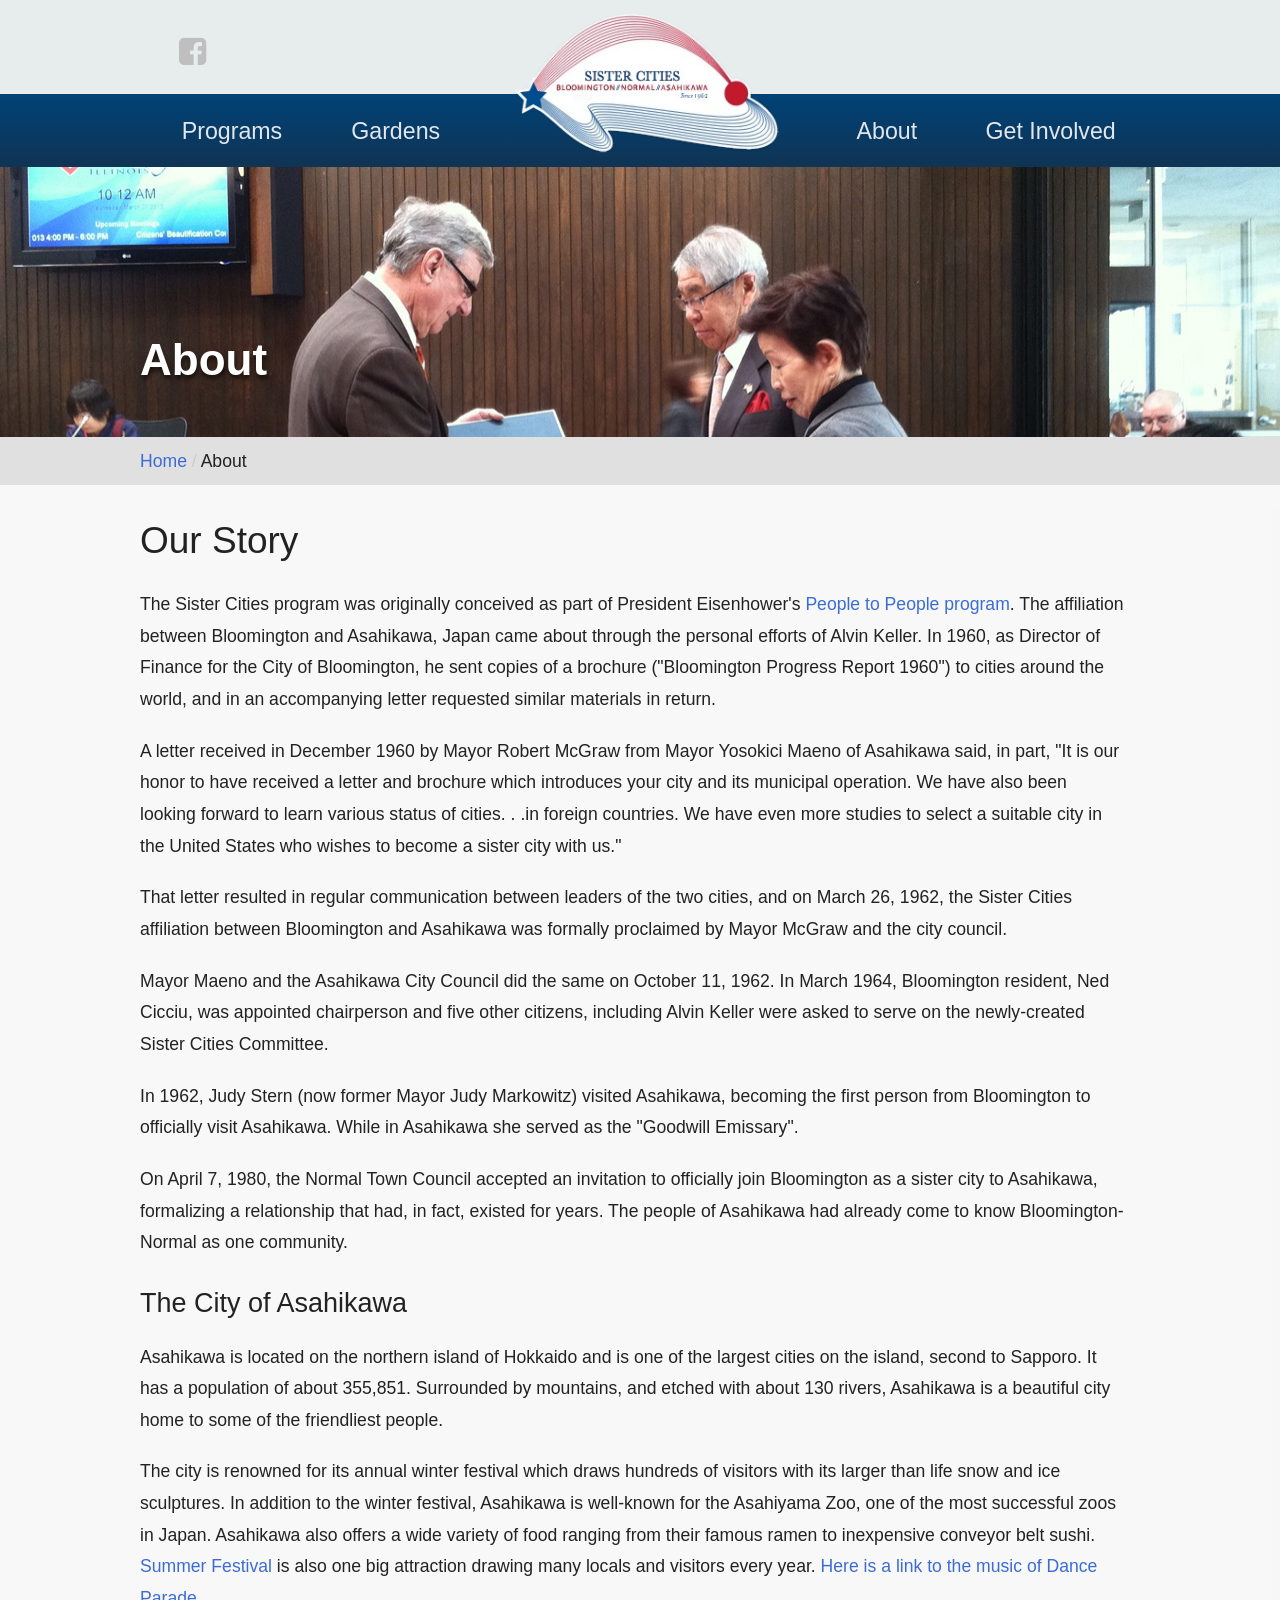
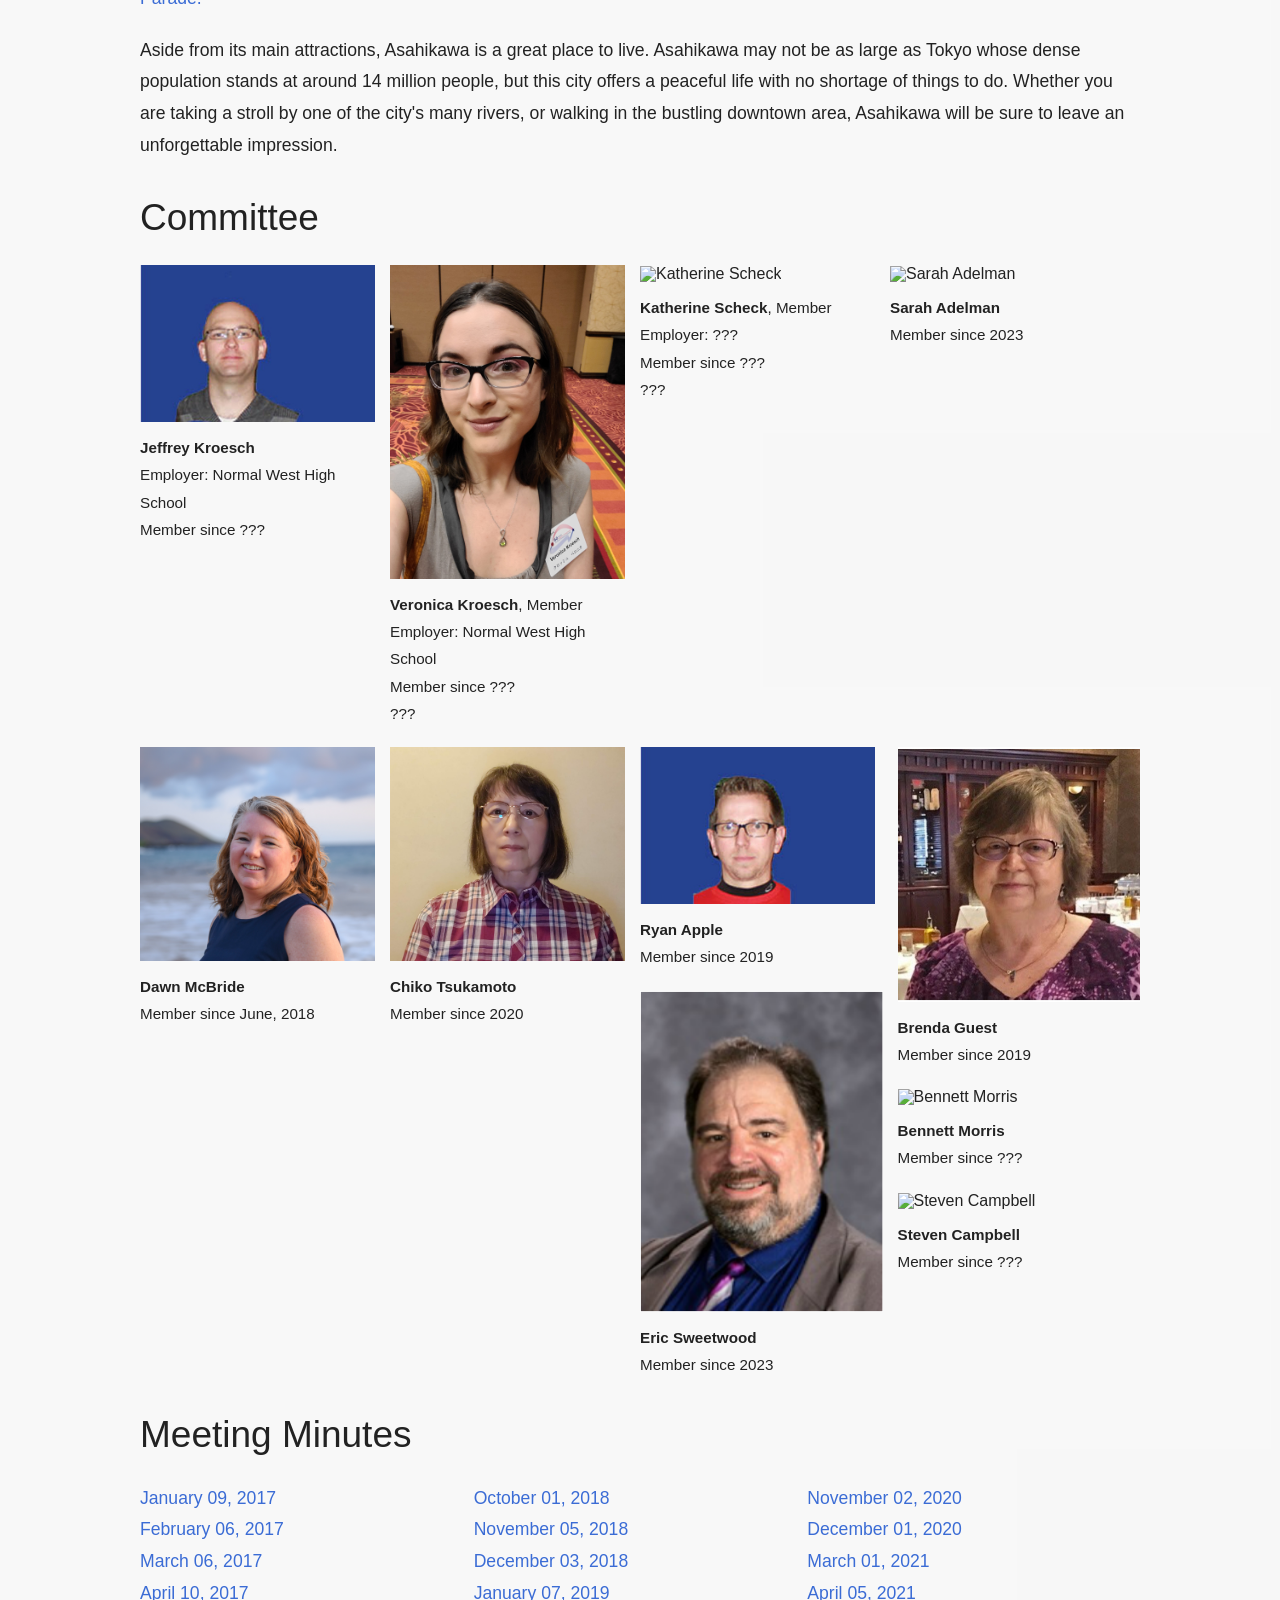
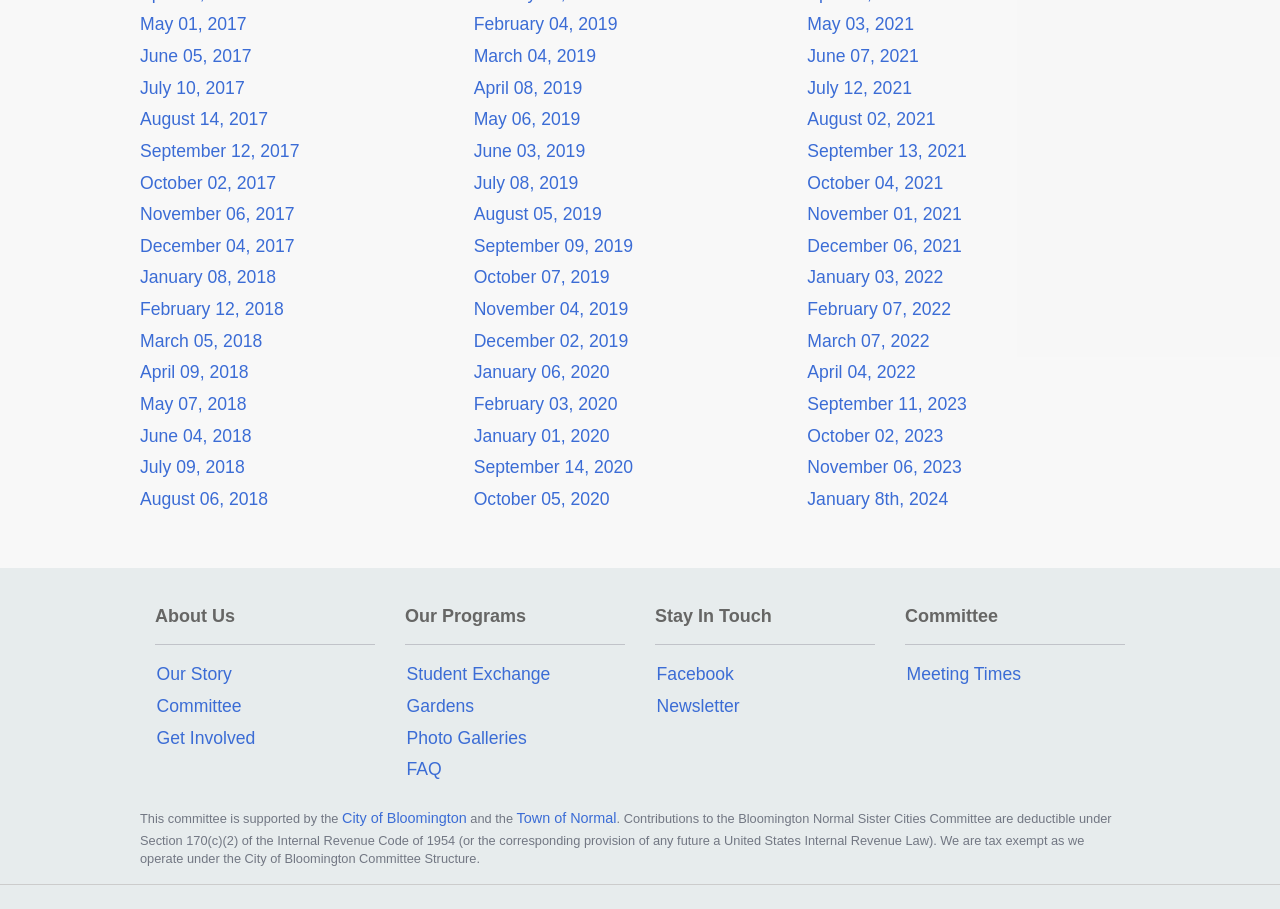
==== commit 47a7d73c: "Update about.html" ====
--- a/about.html
+++ b/about.html
@@ -179,7 +179,7 @@
 	</div>
 	
 	
-		<div class="row">
+<!-- 		<div class="row">
 	
 	<div class="small-12 medium-3 columns">
 	<img src="img/med gaze.png" alt="Noah Davison">
@@ -190,11 +190,11 @@
 	</p>
 	</div>
 	
-		</div>
+		</div> -->
 	<div class="row">
 	
 	<div class="small-12 medium-3 columns end">
-	<img src="!" alt="Brenda Guest">
+	<img src="img/brenda.jpg" alt="Brenda Guest">
 	<p class="buffer"><b>Brenda Guest</b>
 	
 	<br>Member since 2019
